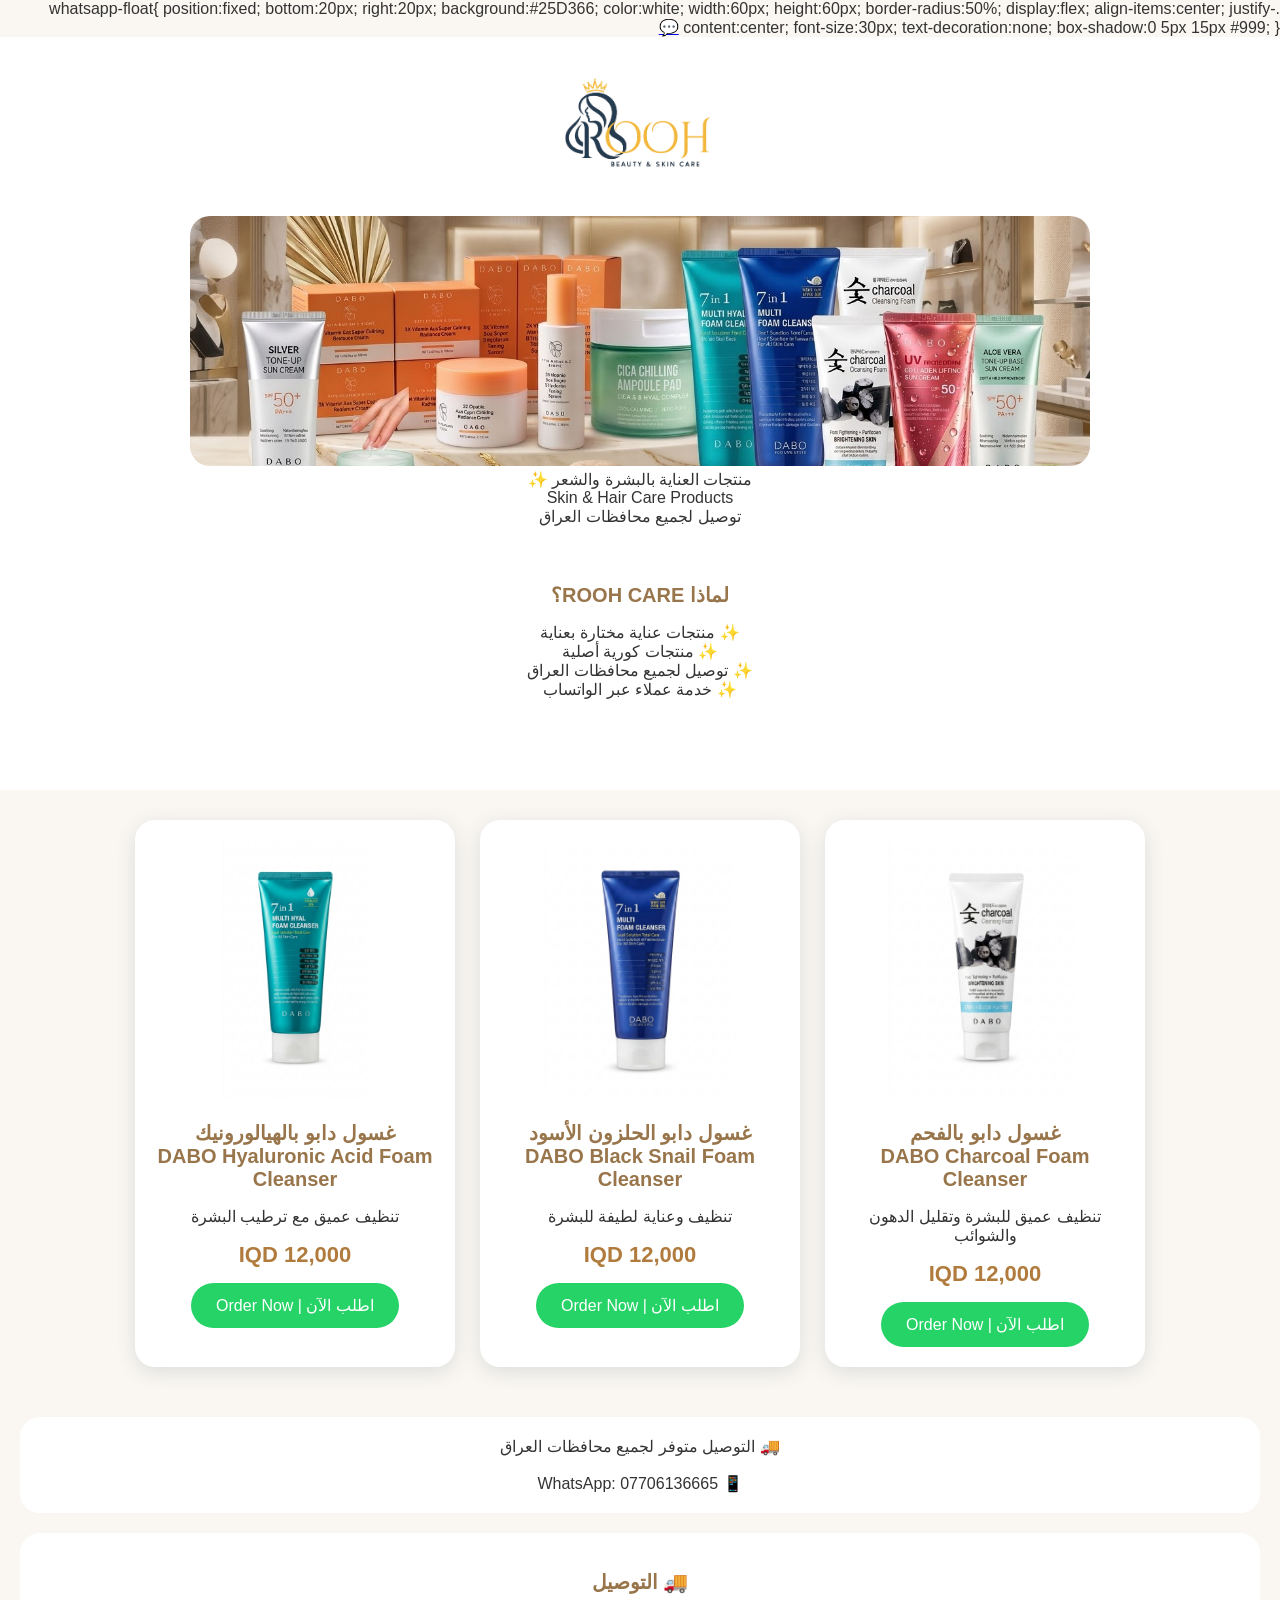
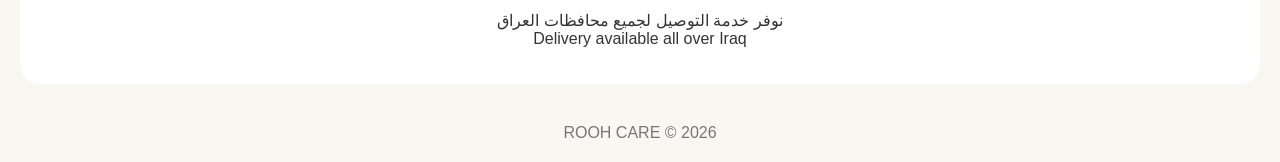
==== index.html @ d5e71ea5 "Add WhatsApp button and update info sections Added a WhatsApp floating button for customer support a" ====
<!DOCTYPE html>
<html lang="ar" dir="rtl">
<head>
<meta charset="UTF-8">
<meta name="viewport" content="width=device-width, initial-scale=1.0">

<title>ROOH CARE | متجر العناية</title>

<style>
body{
font-family: Arial, sans-serif;
background:#faf7f2;
margin:0;
color:#333;
}

header{
background:white;
text-align:center;
padding:35px 15px;
}

.logo img{
width:180px;
max-width:80%;
}
letter-spacing:2px;
}

.subtitle{
font-size:18px;
line-height:1.8;
}

.lang{
margin-top:15px;
font-size:14px;
color:#777;
}


.products{
display:flex;
justify-content:center;
flex-wrap:wrap;
gap:25px;
padding:30px 15px;
}


.card{
background:white;
width:280px;
border-radius:20px;
padding:20px;
box-shadow:0 5px 20px #ddd;
text-align:center;
}


.card img{
width:100%;
height:260px;
object-fit:contain;
border-radius:15px;
}


h2{
color:#98754b;
font-size:20px;
}


.price{
font-size:22px;
font-weight:bold;
color:#b07b3c;
margin:15px;
}


.order{
background:#25D366;
color:white;
padding:13px 25px;
border-radius:30px;
text-decoration:none;
display:inline-block;
}


.info{
background:white;
margin:20px;
padding:20px;
border-radius:20px;
text-align:center;
}


footer{
text-align:center;
padding:20px;
color:#777;
}
.banner{
width:100%;
max-width:900px;
height:250px;
object-fit:cover;
border-radius:20px;
margin-top:20px;
}
</style>
.whatsapp-float{
position:fixed;
bottom:20px;
right:20px;
background:#25D366;
color:white;
width:60px;
height:60px;
border-radius:50%;
display:flex;
align-items:center;
justify-content:center;
font-size:30px;
text-decoration:none;
box-shadow:0 5px 15px #999;
}
</head>


<body>
<a class="whatsapp-float" href="https://wa.me/9647706136665">
💬
</a>

<header>

<div class="logo">
<img src="images/logo.png" alt="ROOH CARE Logo">
</div>

<img class="banner" src="images/banner.png.jpg" alt="ROOH CARE Banner">

<div class="subtitle">
منتجات العناية بالبشرة والشعر ✨
<br>
Skin & Hair Care Products
<br>
توصيل لجميع محافظات العراق
</div>
<div class="info">

<h2>لماذا ROOH CARE؟</h2>

<p>
✨ منتجات عناية مختارة بعناية
<br>
✨ منتجات كورية أصلية
<br>
✨ توصيل لجميع محافظات العراق
<br>
✨ خدمة عملاء عبر الواتساب
</p>

</div>
</header>



<section class="products">


<div class="card">

<img src="images/charcoal.jpg.png">

<h2>
غسول دابو بالفحم
<br>
DABO Charcoal Foam Cleanser
</h2>

<p>
تنظيف عميق للبشرة وتقليل الدهون والشوائب
</p>

<div class="price">
12,000 IQD
</div>

<a class="order" href="https://wa.me/9647706136665">
اطلب الآن | Order Now
</a>

</div>



<div class="card">

<img src="images/snail.jpg.png">

<h2>
غسول دابو الحلزون الأسود
<br>
DABO Black Snail Foam Cleanser
</h2>

<p>
تنظيف وعناية لطيفة للبشرة
</p>

<div class="price">
12,000 IQD
</div>

<a class="order" href="https://wa.me/9647706136665">
اطلب الآن | Order Now
</a>

</div>



<div class="card">

<img src="images/hyaluronic.jpg.png">

<h2>
غسول دابو بالهيالورونيك
<br>
DABO Hyaluronic Acid Foam Cleanser
</h2>

<p>
تنظيف عميق مع ترطيب البشرة
</p>

<div class="price">
12,000 IQD
</div>

<a class="order" href="https://wa.me/9647706136665">
اطلب الآن | Order Now
</a>

</div>


</section>



<div class="info">

🚚 التوصيل متوفر لجميع محافظات العراق

<br><br>

📱 WhatsApp:
07706136665

</div>


<div class="info">

<h2>
🚚 التوصيل
</h2>

<p>
نوفر خدمة التوصيل لجميع محافظات العراق
<br>
Delivery available all over Iraq
</p>

</div>
<footer>
ROOH CARE © 2026
</footer>


</body>
</html>
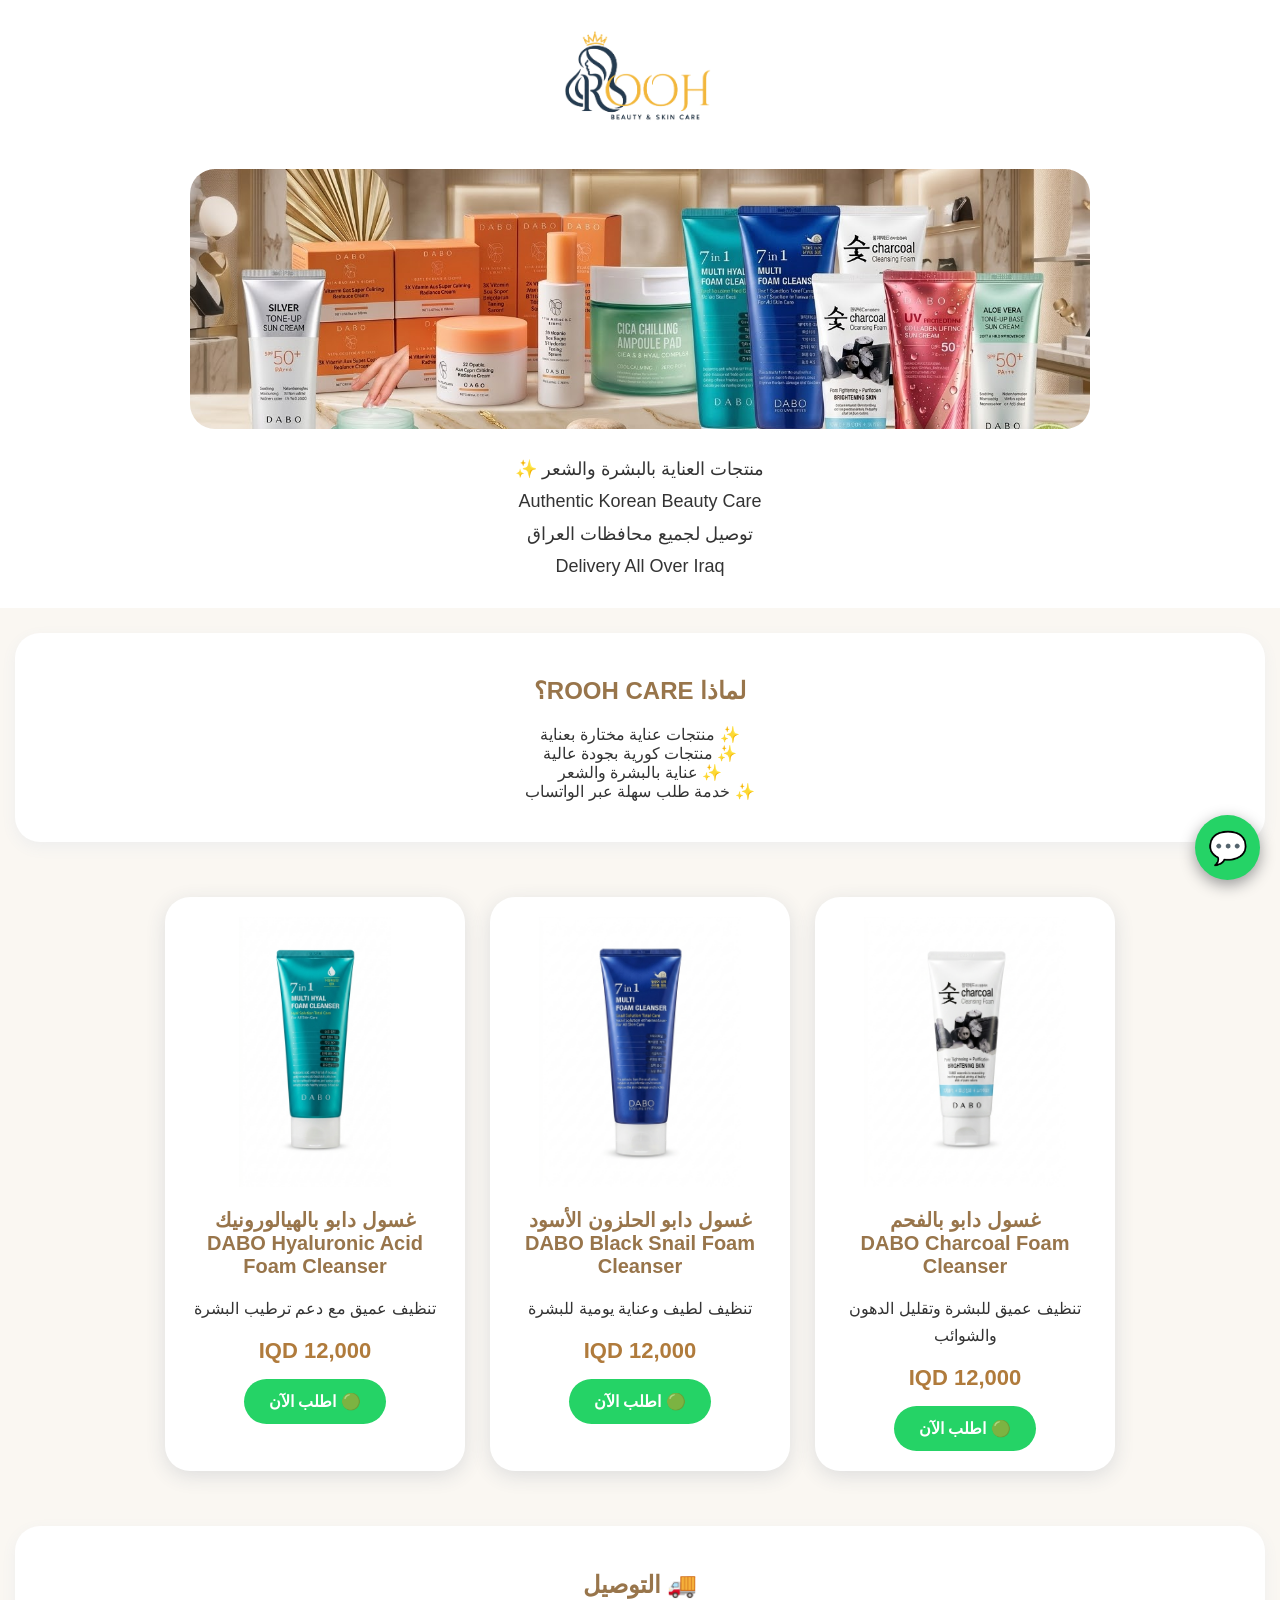
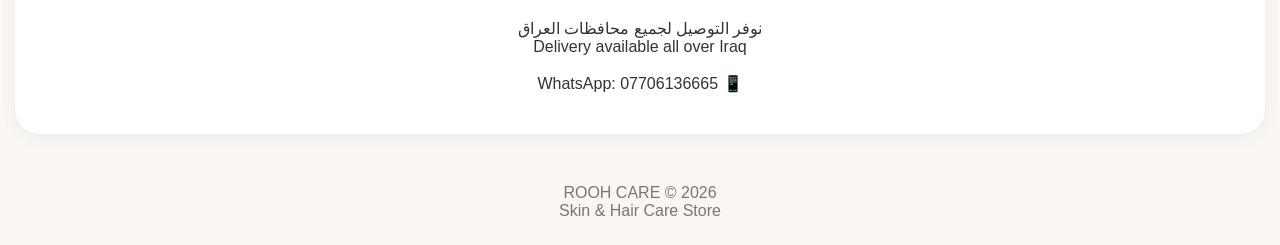
==== commit b523280f: "Refactor index.html for layout and content updates Updated various styles and content in index.html " ====
--- a/index.html
+++ b/index.html
@@ -1,289 +1,454 @@
 <!DOCTYPE html>
 <html lang="ar" dir="rtl">
+
 <head>
+
 <meta charset="UTF-8">
 <meta name="viewport" content="width=device-width, initial-scale=1.0">
 
 <title>ROOH CARE | متجر العناية</title>
 
+
 <style>
+
+*{
+box-sizing:border-box;
+}
+
+
 body{
+
 font-family: Arial, sans-serif;
+margin:0;
 background:#faf7f2;
-margin:0;
 color:#333;
-}
+
+}
+
 
 header{
+
 background:white;
 text-align:center;
-padding:35px 15px;
-}
+padding:25px 15px;
+
+}
+
 
 .logo img{
+
 width:180px;
 max-width:80%;
-}
-letter-spacing:2px;
-}
+
+}
+
+
+
+.banner{
+
+width:100%;
+max-width:900px;
+height:260px;
+object-fit:cover;
+border-radius:25px;
+margin-top:20px;
+
+}
+
+
 
 .subtitle{
+
 font-size:18px;
 line-height:1.8;
-}
-
-.lang{
-margin-top:15px;
-font-size:14px;
-color:#777;
-}
+margin-top:20px;
+
+}
+
 
 
 .products{
+
 display:flex;
+flex-wrap:wrap;
 justify-content:center;
-flex-wrap:wrap;
 gap:25px;
 padding:30px 15px;
-}
+
+}
+
 
 
 .card{
+
 background:white;
-width:280px;
+width:300px;
+border-radius:25px;
+padding:20px;
+text-align:center;
+box-shadow:0 5px 20px #ddd;
+
+}
+
+
+
+.card img{
+
+width:100%;
+height:270px;
+object-fit:contain;
 border-radius:20px;
-padding:20px;
-box-shadow:0 5px 20px #ddd;
-text-align:center;
-}
-
-
-.card img{
-width:100%;
-height:260px;
-object-fit:contain;
-border-radius:15px;
-}
-
-
-h2{
+
+}
+
+
+
+.card h2{
+
+font-size:20px;
 color:#98754b;
-font-size:20px;
-}
+
+}
+
+
+
+.card p{
+
+line-height:1.7;
+
+}
+
 
 
 .price{
+
 font-size:22px;
 font-weight:bold;
 color:#b07b3c;
 margin:15px;
-}
+
+}
+
 
 
 .order{
+
+display:inline-block;
 background:#25D366;
 color:white;
 padding:13px 25px;
 border-radius:30px;
 text-decoration:none;
-display:inline-block;
-}
+font-weight:bold;
+
+}
+
 
 
 .info{
+
 background:white;
-margin:20px;
-padding:20px;
-border-radius:20px;
+margin:25px 15px;
+padding:25px;
+border-radius:25px;
 text-align:center;
-}
-
-
-footer{
-text-align:center;
-padding:20px;
-color:#777;
-}
-.banner{
-width:100%;
-max-width:900px;
-height:250px;
-object-fit:cover;
-border-radius:20px;
-margin-top:20px;
-}
-</style>
+box-shadow:0 5px 15px #eee;
+
+}
+
+
+
+.info h2{
+
+color:#98754b;
+
+}
+
+
+
 .whatsapp-float{
+
 position:fixed;
 bottom:20px;
 right:20px;
 background:#25D366;
 color:white;
-width:60px;
-height:60px;
+width:65px;
+height:65px;
 border-radius:50%;
 display:flex;
 align-items:center;
 justify-content:center;
-font-size:30px;
+font-size:32px;
 text-decoration:none;
 box-shadow:0 5px 15px #999;
-}
+z-index:999;
+
+}
+
+
+
+footer{
+
+text-align:center;
+padding:25px;
+color:#777;
+
+}
+
+
+</style>
+
 </head>
 
 
 <body>
-<a class="whatsapp-float" href="https://wa.me/9647706136665">
-💬
+
+
+<header>
+
+
+<div class="logo">
+
+<img src="images/logo.png" alt="ROOH CARE">
+
+</div>
+
+
+<img class="banner" src="images/banner.png.jpg" alt="ROOH CARE">
+
+
+<div class="subtitle">
+
+منتجات العناية بالبشرة والشعر ✨
+
+<br>
+
+Authentic Korean Beauty Care
+
+<br>
+
+توصيل لجميع محافظات العراق
+
+<br>
+
+Delivery All Over Iraq
+
+</div>
+
+
+</header>
+
+<section class="info">
+
+<h2>
+لماذا ROOH CARE؟
+</h2>
+
+<p>
+
+✨ منتجات عناية مختارة بعناية
+
+<br>
+
+✨ منتجات كورية بجودة عالية
+
+<br>
+
+✨ عناية بالبشرة والشعر
+
+<br>
+
+✨ خدمة طلب سهلة عبر الواتساب
+
+</p>
+
+</section>
+
+
+
+<section class="products">
+
+
+
+<div class="card">
+
+<img src="images/charcoal.jpg.png" alt="DABO Charcoal">
+
+<h2>
+
+غسول دابو بالفحم
+
+<br>
+
+DABO Charcoal Foam Cleanser
+
+</h2>
+
+
+<p>
+
+تنظيف عميق للبشرة وتقليل الدهون والشوائب
+
+</p>
+
+
+<div class="price">
+
+12,000 IQD
+
+</div>
+
+
+<a class="order" href="https://wa.me/9647706136665" target="_blank">
+
+🟢 اطلب الآن
+
 </a>
 
-<header>
-
-<div class="logo">
-<img src="images/logo.png" alt="ROOH CARE Logo">
-</div>
-
-<img class="banner" src="images/banner.png.jpg" alt="ROOH CARE Banner">
-
-<div class="subtitle">
-منتجات العناية بالبشرة والشعر ✨
-<br>
-Skin & Hair Care Products
-<br>
-توصيل لجميع محافظات العراق
-</div>
-<div class="info">
-
-<h2>لماذا ROOH CARE؟</h2>
+
+</div>
+
+
+
+
+<div class="card">
+
+<img src="images/snail.jpg.png" alt="DABO Snail">
+
+<h2>
+
+غسول دابو الحلزون الأسود
+
+<br>
+
+DABO Black Snail Foam Cleanser
+
+</h2>
+
 
 <p>
-✨ منتجات عناية مختارة بعناية
-<br>
-✨ منتجات كورية أصلية
-<br>
-✨ توصيل لجميع محافظات العراق
-<br>
-✨ خدمة عملاء عبر الواتساب
+
+تنظيف لطيف وعناية يومية للبشرة
+
 </p>
 
-</div>
-</header>
-
-
-
-<section class="products">
+
+<div class="price">
+
+12,000 IQD
+
+</div>
+
+
+<a class="order" href="https://wa.me/9647706136665" target="_blank">
+
+🟢 اطلب الآن
+
+</a>
+
+
+</div>
+
+
 
 
 <div class="card">
 
-<img src="images/charcoal.jpg.png">
+<img src="images/hyaluronic.jpg.png" alt="DABO Hyaluronic">
 
 <h2>
-غسول دابو بالفحم
-<br>
-DABO Charcoal Foam Cleanser
+
+غسول دابو بالهيالورونيك
+
+<br>
+
+DABO Hyaluronic Acid Foam Cleanser
+
 </h2>
 
+
 <p>
-تنظيف عميق للبشرة وتقليل الدهون والشوائب
+
+تنظيف عميق مع دعم ترطيب البشرة
+
 </p>
 
+
 <div class="price">
+
 12,000 IQD
-</div>
-
-<a class="order" href="https://wa.me/9647706136665">
-اطلب الآن | Order Now
+
+</div>
+
+
+<a class="order" href="https://wa.me/9647706136665" target="_blank">
+
+🟢 اطلب الآن
+
 </a>
 
-</div>
-
-
-
-<div class="card">
-
-<img src="images/snail.jpg.png">
+
+</div>
+
+
+</section>
+
+
+
+
+<section class="info">
+
 
 <h2>
-غسول دابو الحلزون الأسود
-<br>
-DABO Black Snail Foam Cleanser
+
+🚚 التوصيل
+
 </h2>
 
+
 <p>
-تنظيف وعناية لطيفة للبشرة
-</p>
-
-<div class="price">
-12,000 IQD
-</div>
-
-<a class="order" href="https://wa.me/9647706136665">
-اطلب الآن | Order Now
-</a>
-
-</div>
-
-
-
-<div class="card">
-
-<img src="images/hyaluronic.jpg.png">
-
-<h2>
-غسول دابو بالهيالورونيك
-<br>
-DABO Hyaluronic Acid Foam Cleanser
-</h2>
-
-<p>
-تنظيف عميق مع ترطيب البشرة
-</p>
-
-<div class="price">
-12,000 IQD
-</div>
-
-<a class="order" href="https://wa.me/9647706136665">
-اطلب الآن | Order Now
-</a>
-
-</div>
-
-
-</section>
-
-
-
-<div class="info">
-
-🚚 التوصيل متوفر لجميع محافظات العراق
+
+نوفر التوصيل لجميع محافظات العراق
+
+<br>
+
+Delivery available all over Iraq
 
 <br><br>
 
 📱 WhatsApp:
 07706136665
 
-</div>
-
-
-<div class="info">
-
-<h2>
-🚚 التوصيل
-</h2>
-
-<p>
-نوفر خدمة التوصيل لجميع محافظات العراق
-<br>
-Delivery available all over Iraq
 </p>
 
-</div>
+
+</section>
+
+
+
+
+<a class="whatsapp-float" href="https://wa.me/9647706136665" target="_blank">
+
+💬
+
+</a>
+
+
+
+
 <footer>
+
 ROOH CARE © 2026
+
+<br>
+
+Skin & Hair Care Store
+
 </footer>
 
 
+
 </body>
+
 </html>
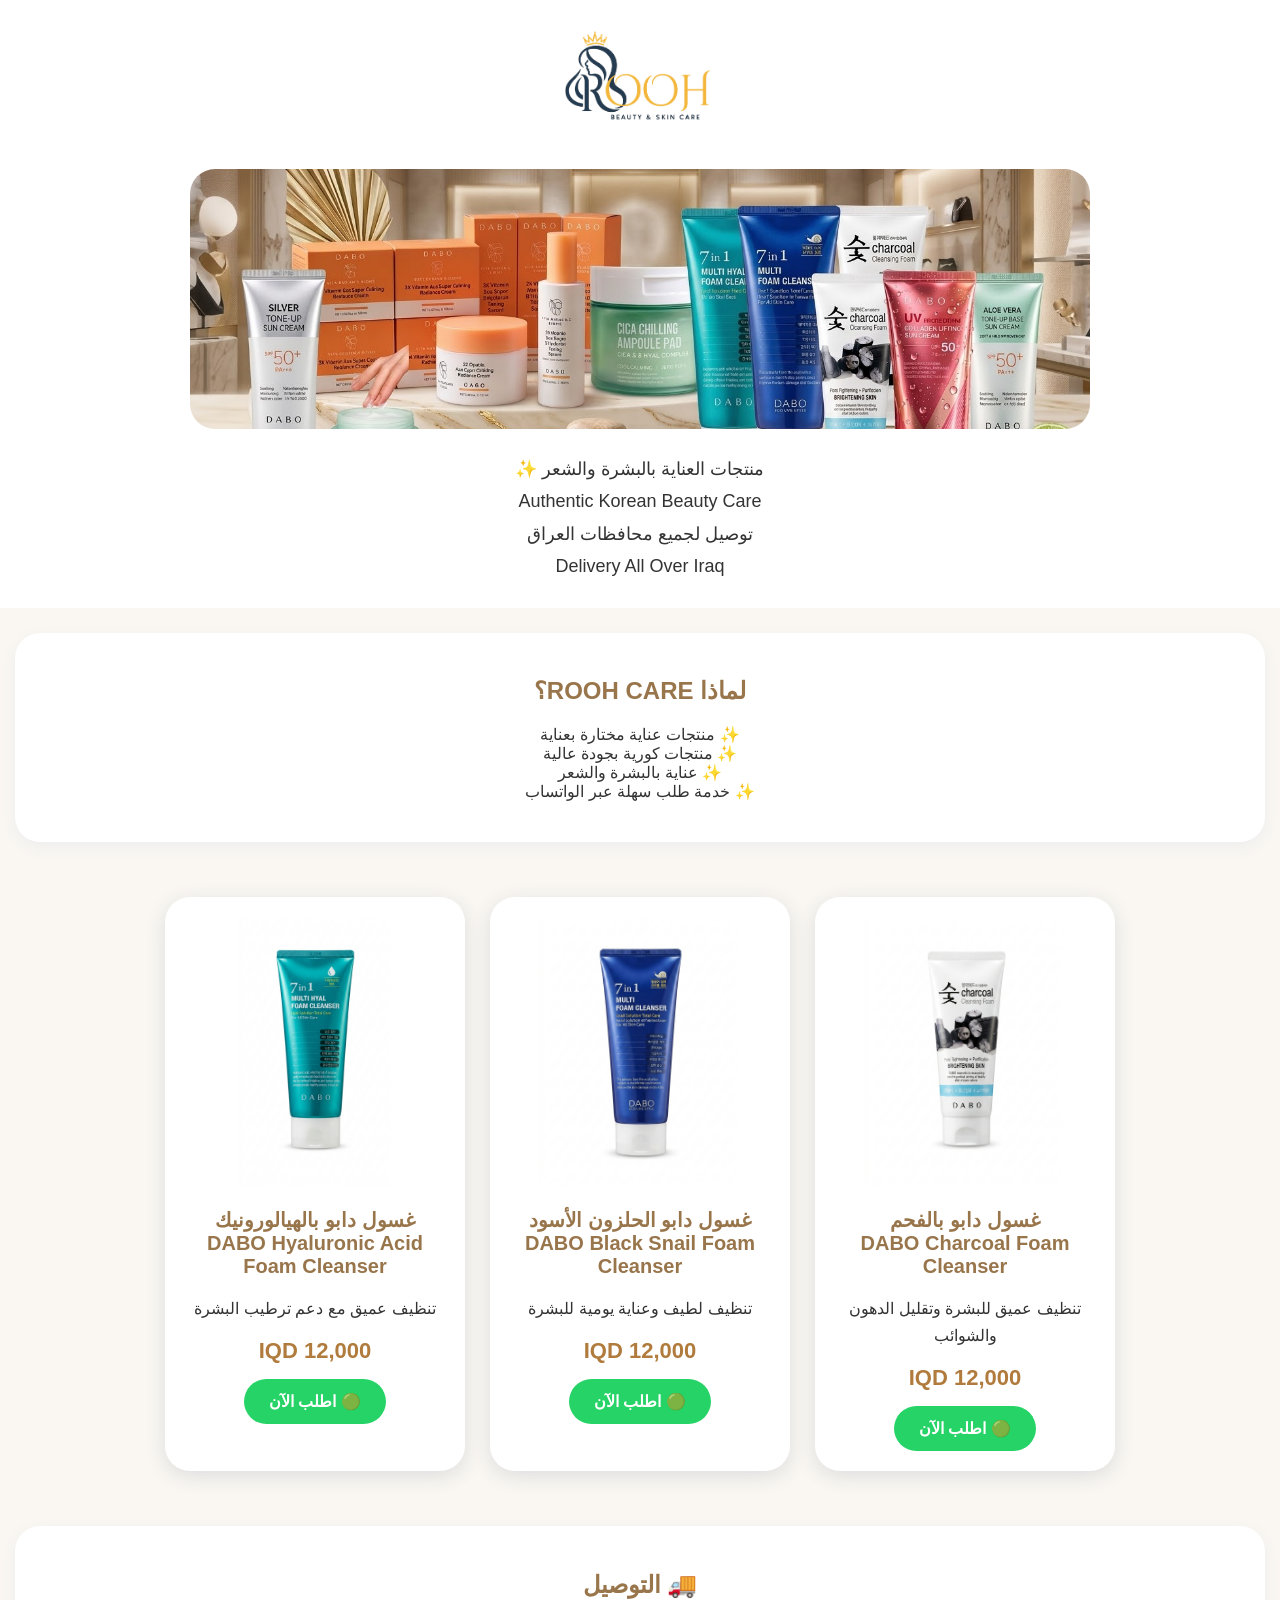
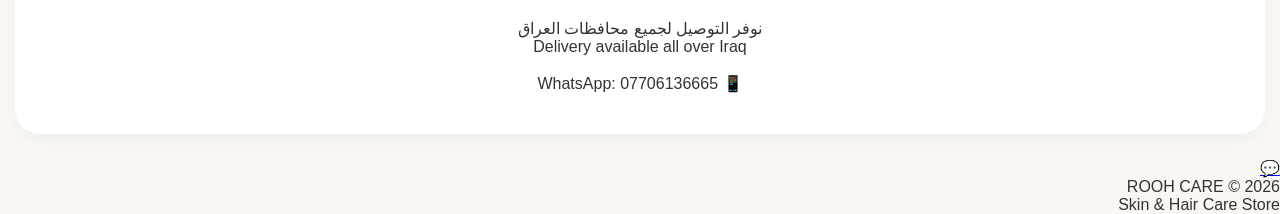
==== commit 1f57181c: "Refactor CSS by removing footer styles Removed footer styles and adjusted whitespace in the CSS." ====
--- a/index.html
+++ b/index.html
@@ -168,6 +168,21 @@
 
 .whatsapp-float{
 
+
+
+
+footer{
+
+text-align:center;
+padding:25px;
+color:#777;
+
+}
+
+
+<style>
+
+.whatsapp-float{
 position:fixed;
 bottom:20px;
 right:20px;
@@ -183,19 +198,7 @@
 text-decoration:none;
 box-shadow:0 5px 15px #999;
 z-index:999;
-
-}
-
-
-
-footer{
-
-text-align:center;
-padding:25px;
-color:#777;
-
-}
-
+}
 
 </style>
 
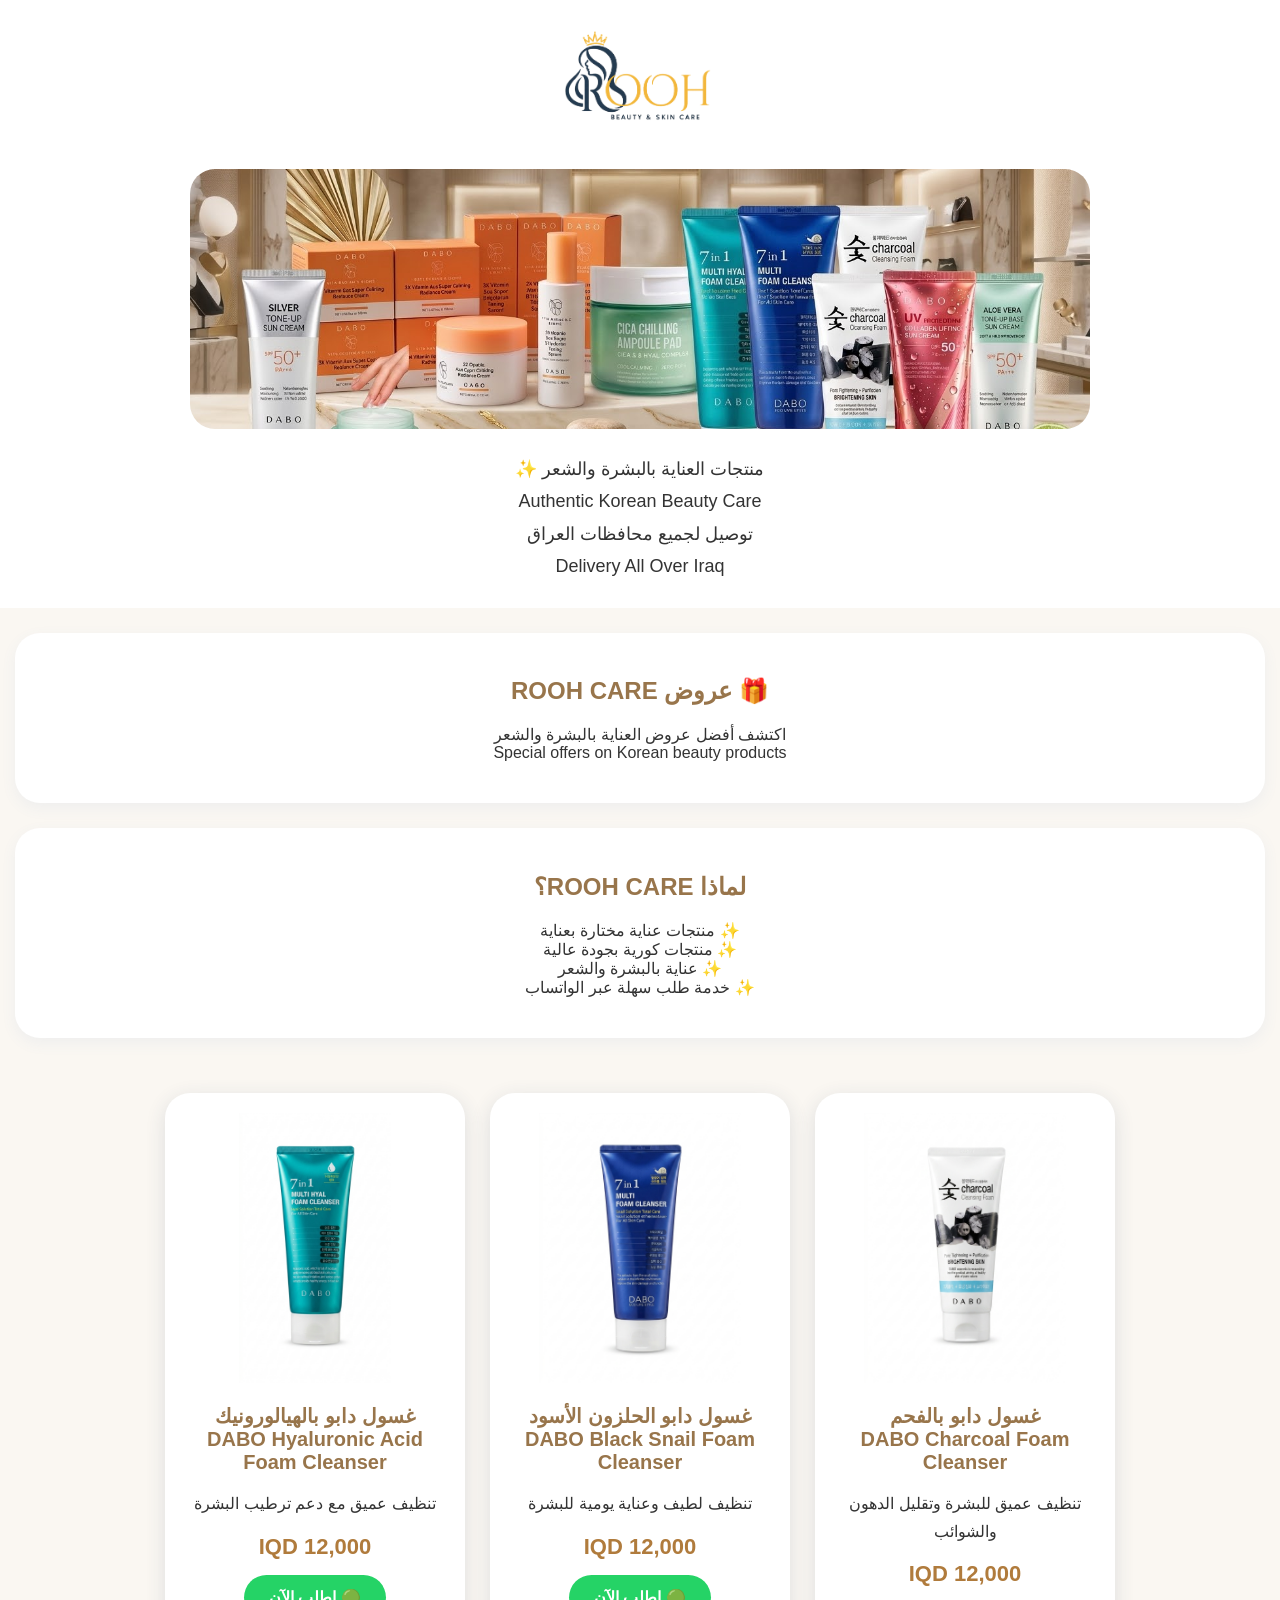
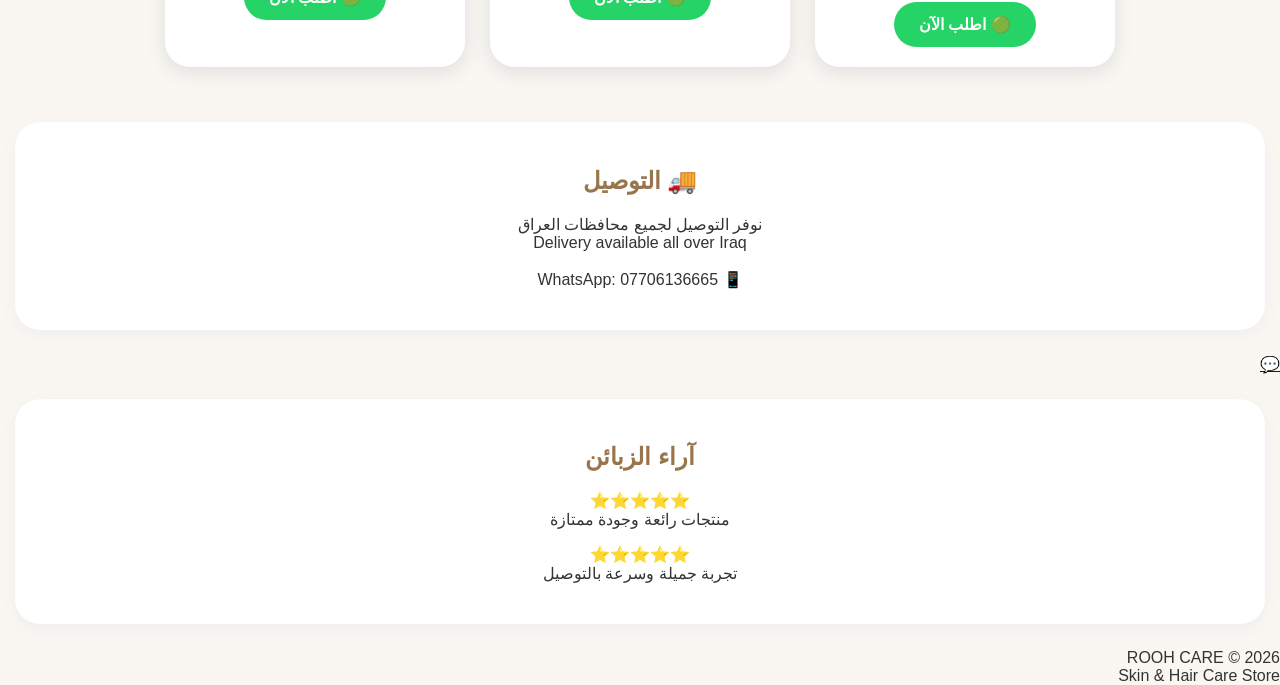
==== commit f14187e1: "Add WhatsApp button and new content sections Added a floating WhatsApp button with pulse animation a" ====
--- a/index.html
+++ b/index.html
@@ -183,6 +183,7 @@
 <style>
 
 .whatsapp-float{
+  animation:pulse 2s infinite;
 position:fixed;
 bottom:20px;
 right:20px;
@@ -199,7 +200,21 @@
 box-shadow:0 5px 15px #999;
 z-index:999;
 }
-
+@keyframes pulse{
+
+0%{
+transform:scale(1);
+}
+
+50%{
+transform:scale(1.1);
+}
+
+100%{
+transform:scale(1);
+}
+
+  }
 </style>
 
 </head>
@@ -241,7 +256,19 @@
 
 
 </header>
-
+<section class="info">
+
+<h2>
+🎁 عروض ROOH CARE
+</h2>
+
+<p>
+اكتشف أفضل عروض العناية بالبشرة والشعر
+<br>
+Special offers on Korean beauty products
+</p>
+
+</section>
 <section class="info">
 
 <h2>
@@ -439,7 +466,25 @@
 
 
 
-
+<section class="info">
+
+<h2>
+آراء الزبائن
+</h2>
+
+<p>
+⭐⭐⭐⭐⭐
+<br>
+منتجات رائعة وجودة ممتازة
+</p>
+
+<p>
+⭐⭐⭐⭐⭐
+<br>
+تجربة جميلة وسرعة بالتوصيل
+</p>
+
+</section>
 <footer>
 
 ROOH CARE © 2026
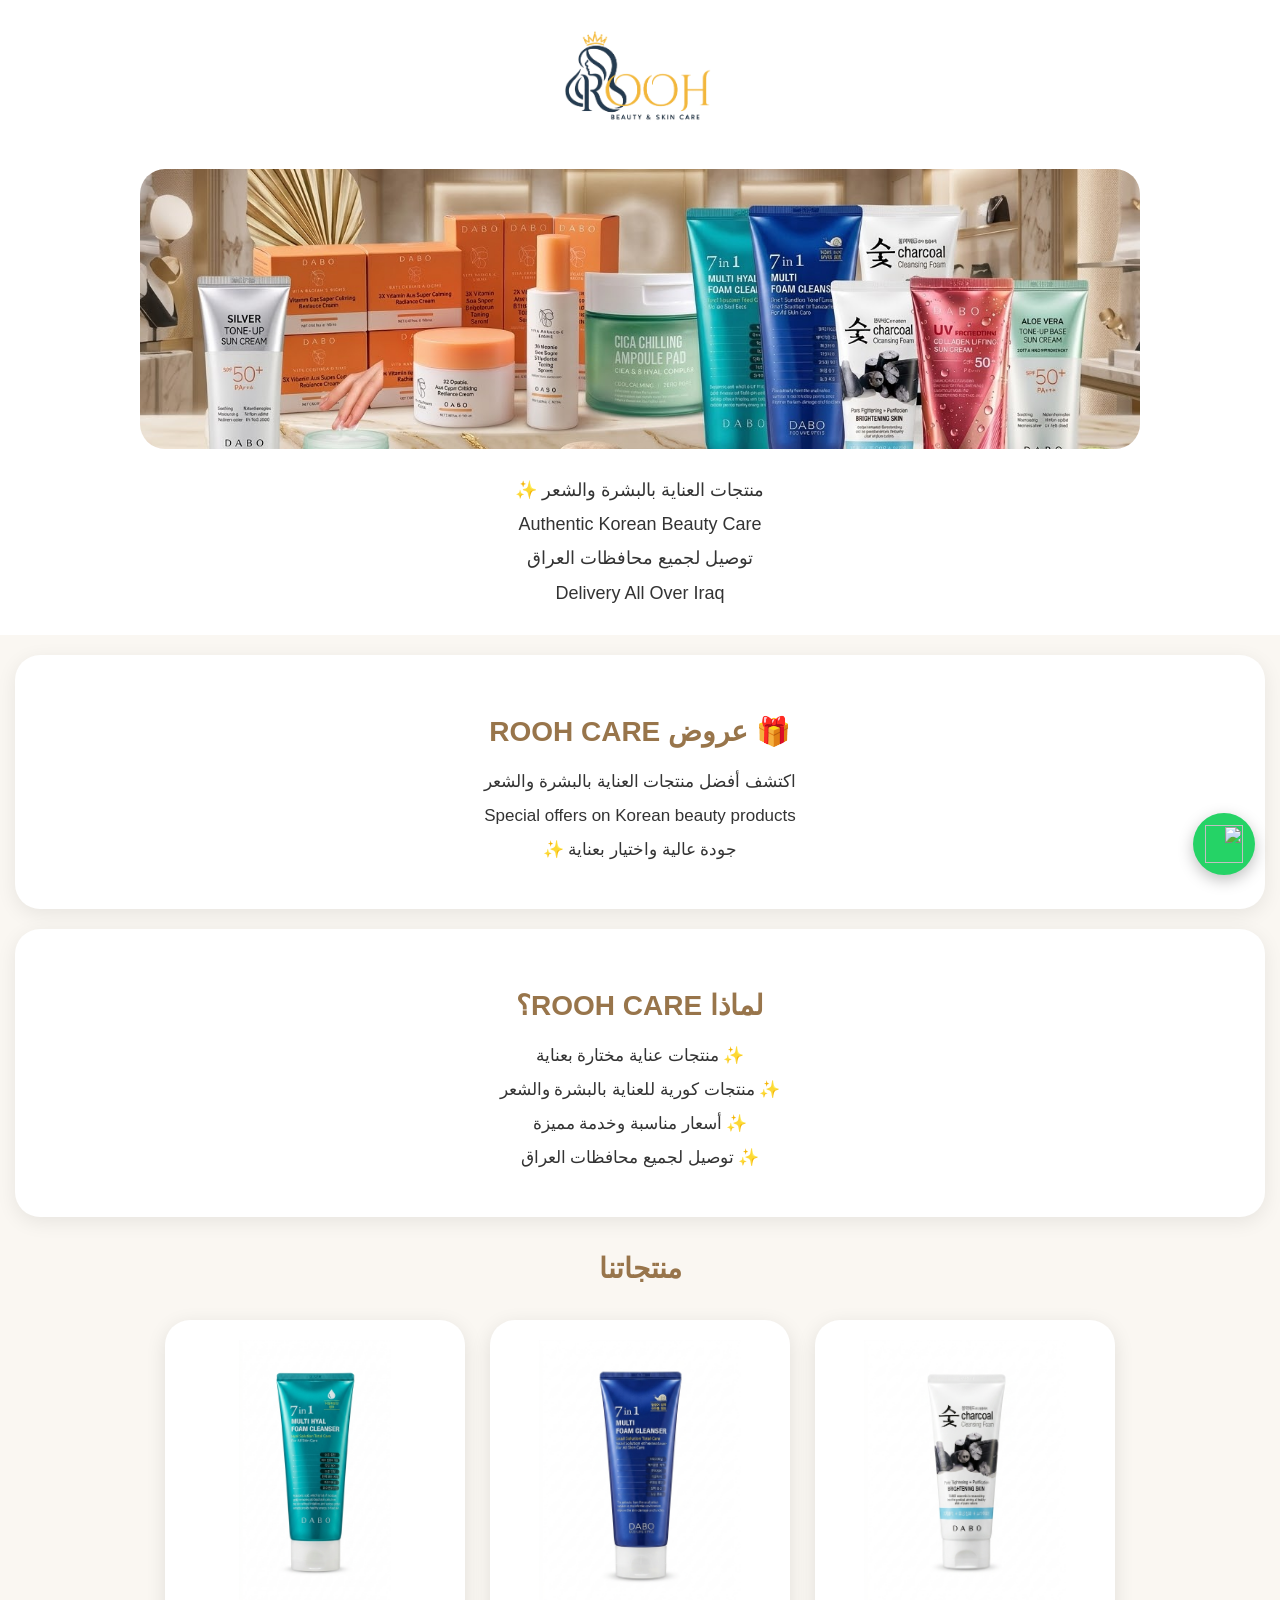
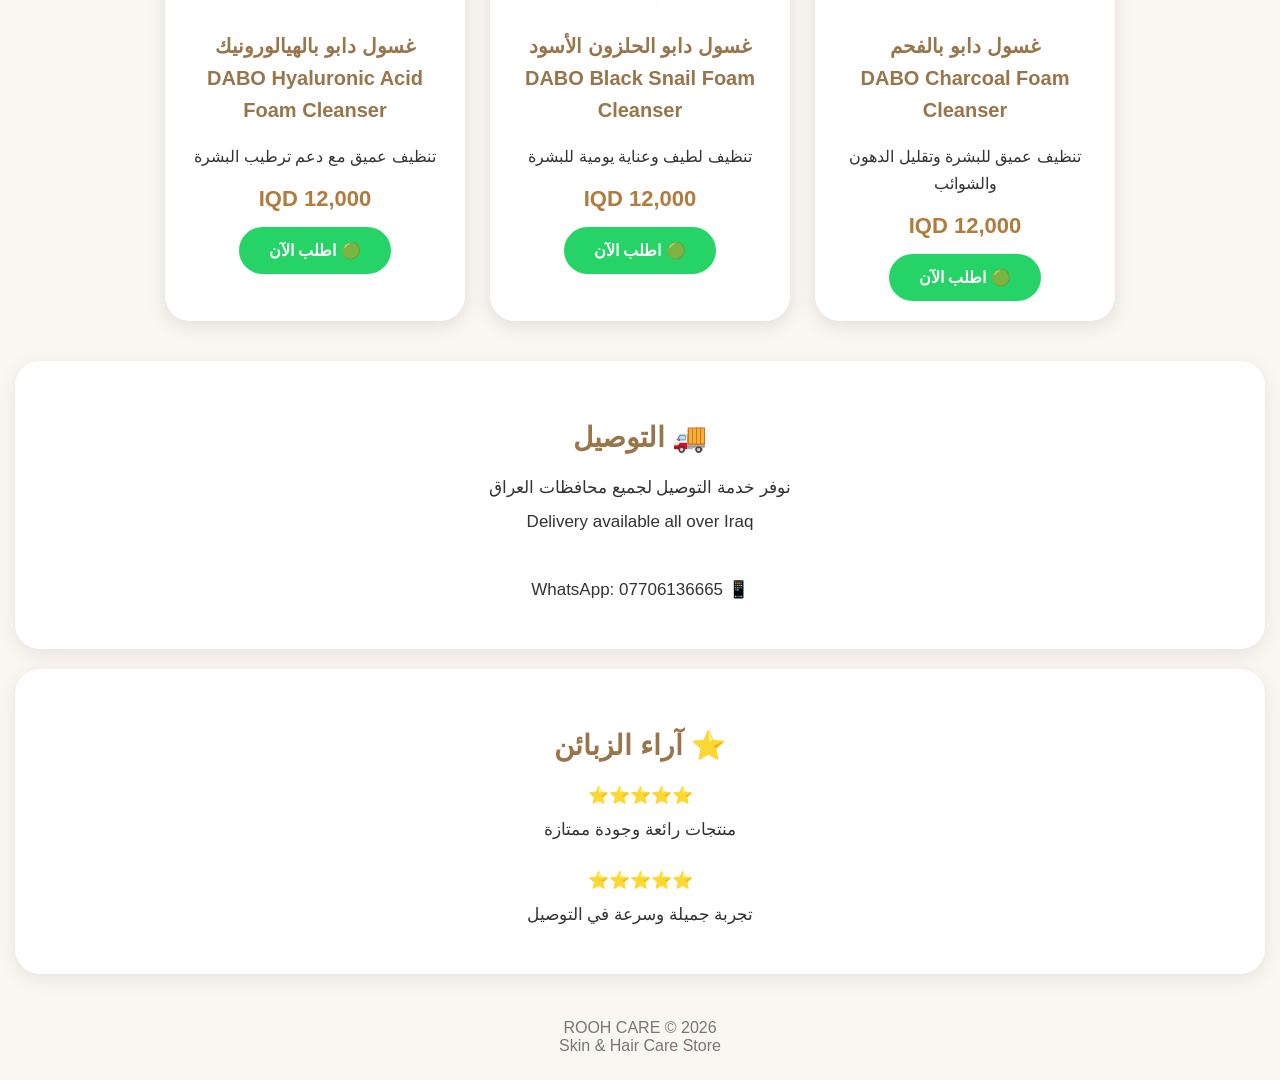
==== commit e6fa5994: "Refactor index.html for improved styling and content Updated styles and content for better layout an" ====
--- a/index.html
+++ b/index.html
@@ -8,27 +8,27 @@
 
 <title>ROOH CARE | متجر العناية</title>
 
-
 <style>
 
 *{
 box-sizing:border-box;
 }
 
-
 body{
 
-font-family: Arial, sans-serif;
 margin:0;
+font-family:Arial, sans-serif;
 background:#faf7f2;
 color:#333;
 
 }
 
 
+/* الهيدر */
+
 header{
 
-background:white;
+background:#ffffff;
 text-align:center;
 padding:25px 15px;
 
@@ -43,12 +43,11 @@
 }
 
 
-
 .banner{
 
 width:100%;
-max-width:900px;
-height:260px;
+max-width:1000px;
+height:280px;
 object-fit:cover;
 border-radius:25px;
 margin-top:20px;
@@ -56,37 +55,71 @@
 }
 
 
-
 .subtitle{
 
 font-size:18px;
-line-height:1.8;
+line-height:1.9;
 margin-top:20px;
 
 }
 
 
 
+/* الأقسام */
+
+.section-title{
+
+text-align:center;
+color:#98754b;
+font-size:28px;
+margin:35px 0 15px;
+
+}
+
+
+
+.info{
+
+background:white;
+margin:20px 15px;
+padding:25px;
+border-radius:25px;
+text-align:center;
+box-shadow:0 5px 20px rgba(0,0,0,.08);
+
+}
+
+
+.info p{
+
+line-height:2;
+font-size:17px;
+
+}
+
+
+
+/* المنتجات */
+
 .products{
 
 display:flex;
+justify-content:center;
 flex-wrap:wrap;
-justify-content:center;
 gap:25px;
-padding:30px 15px;
-
-}
-
+padding:20px;
+
+}
 
 
 .card{
 
 background:white;
 width:300px;
+padding:20px;
 border-radius:25px;
-padding:20px;
 text-align:center;
-box-shadow:0 5px 20px #ddd;
+box-shadow:0 5px 20px rgba(0,0,0,.1);
 
 }
 
@@ -107,6 +140,7 @@
 
 font-size:20px;
 color:#98754b;
+line-height:1.6;
 
 }
 
@@ -117,7 +151,6 @@
 line-height:1.7;
 
 }
-
 
 
 .price{
@@ -136,7 +169,7 @@
 display:inline-block;
 background:#25D366;
 color:white;
-padding:13px 25px;
+padding:14px 30px;
 border-radius:30px;
 text-decoration:none;
 font-weight:bold;
@@ -144,62 +177,35 @@
 }
 
 
-
-.info{
-
-background:white;
-margin:25px 15px;
-padding:25px;
-border-radius:25px;
-text-align:center;
-box-shadow:0 5px 15px #eee;
-
-}
-
-
-
-.info h2{
-
-color:#98754b;
-
-}
-
-
+/* زر الواتساب العائم */
 
 .whatsapp-float{
 
-
-
-
-footer{
-
-text-align:center;
-padding:25px;
-color:#777;
-
-}
-
-
-<style>
-
-.whatsapp-float{
-  animation:pulse 2s infinite;
 position:fixed;
-bottom:20px;
-right:20px;
+bottom:25px;
+right:25px;
 background:#25D366;
-color:white;
-width:65px;
-height:65px;
+width:62px;
+height:62px;
 border-radius:50%;
 display:flex;
 align-items:center;
 justify-content:center;
-font-size:32px;
-text-decoration:none;
-box-shadow:0 5px 15px #999;
+box-shadow:0 5px 15px rgba(0,0,0,.25);
 z-index:999;
-}
+animation:pulse 2s infinite;
+
+}
+
+
+.whatsapp-float img{
+
+width:38px;
+height:38px;
+
+}
+
+
 @keyframes pulse{
 
 0%{
@@ -207,14 +213,25 @@
 }
 
 50%{
-transform:scale(1.1);
+transform:scale(1.08);
 }
 
 100%{
 transform:scale(1);
 }
 
-  }
+}
+
+
+footer{
+
+text-align:center;
+padding:25px;
+color:#777;
+
+}
+
+
 </style>
 
 </head>
@@ -256,181 +273,217 @@
 
 
 </header>
+
 <section class="info">
 
+<h2 class="section-title">
+
+🎁 عروض ROOH CARE
+
+</h2>
+
+
+<p>
+
+اكتشف أفضل منتجات العناية بالبشرة والشعر
+
+<br>
+
+Special offers on Korean beauty products
+
+<br>
+
+جودة عالية واختيار بعناية ✨
+
+</p>
+
+</section>
+
+
+
+
+<section class="info">
+
+<h2 class="section-title">
+
+لماذا ROOH CARE؟
+
+</h2>
+
+
+<p>
+
+✨ منتجات عناية مختارة بعناية
+
+<br>
+
+✨ منتجات كورية للعناية بالبشرة والشعر
+
+<br>
+
+✨ أسعار مناسبة وخدمة مميزة
+
+<br>
+
+✨ توصيل لجميع محافظات العراق
+
+</p>
+
+</section>
+
+
+
+
+
+<h2 class="section-title">
+
+منتجاتنا
+
+</h2>
+
+
+
+
+<section class="products">
+
+
+
+<div class="card">
+
+
+<img src="images/charcoal.jpg.png" alt="DABO Charcoal Foam Cleanser">
+
+
 <h2>
-🎁 عروض ROOH CARE
-</h2>
-
-<p>
-اكتشف أفضل عروض العناية بالبشرة والشعر
-<br>
-Special offers on Korean beauty products
-</p>
+
+غسول دابو بالفحم
+
+<br>
+
+DABO Charcoal Foam Cleanser
+
+</h2>
+
+
+<p>
+
+تنظيف عميق للبشرة وتقليل الدهون والشوائب
+
+</p>
+
+
+<div class="price">
+
+12,000 IQD
+
+</div>
+
+
+<a class="order" href="https://wa.me/9647706136665" target="_blank">
+
+🟢 اطلب الآن
+
+</a>
+
+
+</div>
+
+
+
+
+
+<div class="card">
+
+
+<img src="images/snail.jpg.png" alt="DABO Black Snail Foam Cleanser">
+
+
+<h2>
+
+غسول دابو الحلزون الأسود
+
+<br>
+
+DABO Black Snail Foam Cleanser
+
+</h2>
+
+
+<p>
+
+تنظيف لطيف وعناية يومية للبشرة
+
+</p>
+
+
+<div class="price">
+
+12,000 IQD
+
+</div>
+
+
+<a class="order" href="https://wa.me/9647706136665" target="_blank">
+
+🟢 اطلب الآن
+
+</a>
+
+
+</div>
+
+
+
+
+
+
+<div class="card">
+
+
+<img src="images/hyaluronic.jpg.png" alt="DABO Hyaluronic Acid Foam Cleanser">
+
+
+<h2>
+
+غسول دابو بالهيالورونيك
+
+<br>
+
+DABO Hyaluronic Acid Foam Cleanser
+
+</h2>
+
+
+<p>
+
+تنظيف عميق مع دعم ترطيب البشرة
+
+</p>
+
+
+<div class="price">
+
+12,000 IQD
+
+</div>
+
+
+<a class="order" href="https://wa.me/9647706136665" target="_blank">
+
+🟢 اطلب الآن
+
+</a>
+
+
+</div>
+
+
 
 </section>
+
 <section class="info">
 
-<h2>
-لماذا ROOH CARE؟
-</h2>
-
-<p>
-
-✨ منتجات عناية مختارة بعناية
-
-<br>
-
-✨ منتجات كورية بجودة عالية
-
-<br>
-
-✨ عناية بالبشرة والشعر
-
-<br>
-
-✨ خدمة طلب سهلة عبر الواتساب
-
-</p>
-
-</section>
-
-
-
-<section class="products">
-
-
-
-<div class="card">
-
-<img src="images/charcoal.jpg.png" alt="DABO Charcoal">
-
-<h2>
-
-غسول دابو بالفحم
-
-<br>
-
-DABO Charcoal Foam Cleanser
-
-</h2>
-
-
-<p>
-
-تنظيف عميق للبشرة وتقليل الدهون والشوائب
-
-</p>
-
-
-<div class="price">
-
-12,000 IQD
-
-</div>
-
-
-<a class="order" href="https://wa.me/9647706136665" target="_blank">
-
-🟢 اطلب الآن
-
-</a>
-
-
-</div>
-
-
-
-
-<div class="card">
-
-<img src="images/snail.jpg.png" alt="DABO Snail">
-
-<h2>
-
-غسول دابو الحلزون الأسود
-
-<br>
-
-DABO Black Snail Foam Cleanser
-
-</h2>
-
-
-<p>
-
-تنظيف لطيف وعناية يومية للبشرة
-
-</p>
-
-
-<div class="price">
-
-12,000 IQD
-
-</div>
-
-
-<a class="order" href="https://wa.me/9647706136665" target="_blank">
-
-🟢 اطلب الآن
-
-</a>
-
-
-</div>
-
-
-
-
-<div class="card">
-
-<img src="images/hyaluronic.jpg.png" alt="DABO Hyaluronic">
-
-<h2>
-
-غسول دابو بالهيالورونيك
-
-<br>
-
-DABO Hyaluronic Acid Foam Cleanser
-
-</h2>
-
-
-<p>
-
-تنظيف عميق مع دعم ترطيب البشرة
-
-</p>
-
-
-<div class="price">
-
-12,000 IQD
-
-</div>
-
-
-<a class="order" href="https://wa.me/9647706136665" target="_blank">
-
-🟢 اطلب الآن
-
-</a>
-
-
-</div>
-
-
-</section>
-
-
-
-
-<section class="info">
-
-
-<h2>
+<h2 class="section-title">
 
 🚚 التوصيل
 
@@ -439,7 +492,7 @@
 
 <p>
 
-نوفر التوصيل لجميع محافظات العراق
+نوفر خدمة التوصيل لجميع محافظات العراق
 
 <br>
 
@@ -458,33 +511,56 @@
 
 
 
-<a class="whatsapp-float" href="https://wa.me/9647706136665" target="_blank">
-
-💬
+
+<section class="info">
+
+<h2 class="section-title">
+
+⭐ آراء الزبائن
+
+</h2>
+
+
+<p>
+
+⭐⭐⭐⭐⭐
+
+<br>
+
+منتجات رائعة وجودة ممتازة
+
+</p>
+
+
+<p>
+
+⭐⭐⭐⭐⭐
+
+<br>
+
+تجربة جميلة وسرعة في التوصيل
+
+</p>
+
+
+</section>
+
+
+
+
+
+<a class="whatsapp-float" 
+href="https://wa.me/9647706136665" 
+target="_blank">
+
+<img src="https://upload.wikimedia.org/wikipedia/commons/6/6b/WhatsApp.svg">
 
 </a>
 
 
 
-<section class="info">
-
-<h2>
-آراء الزبائن
-</h2>
-
-<p>
-⭐⭐⭐⭐⭐
-<br>
-منتجات رائعة وجودة ممتازة
-</p>
-
-<p>
-⭐⭐⭐⭐⭐
-<br>
-تجربة جميلة وسرعة بالتوصيل
-</p>
-
-</section>
+
+
 <footer>
 
 ROOH CARE © 2026
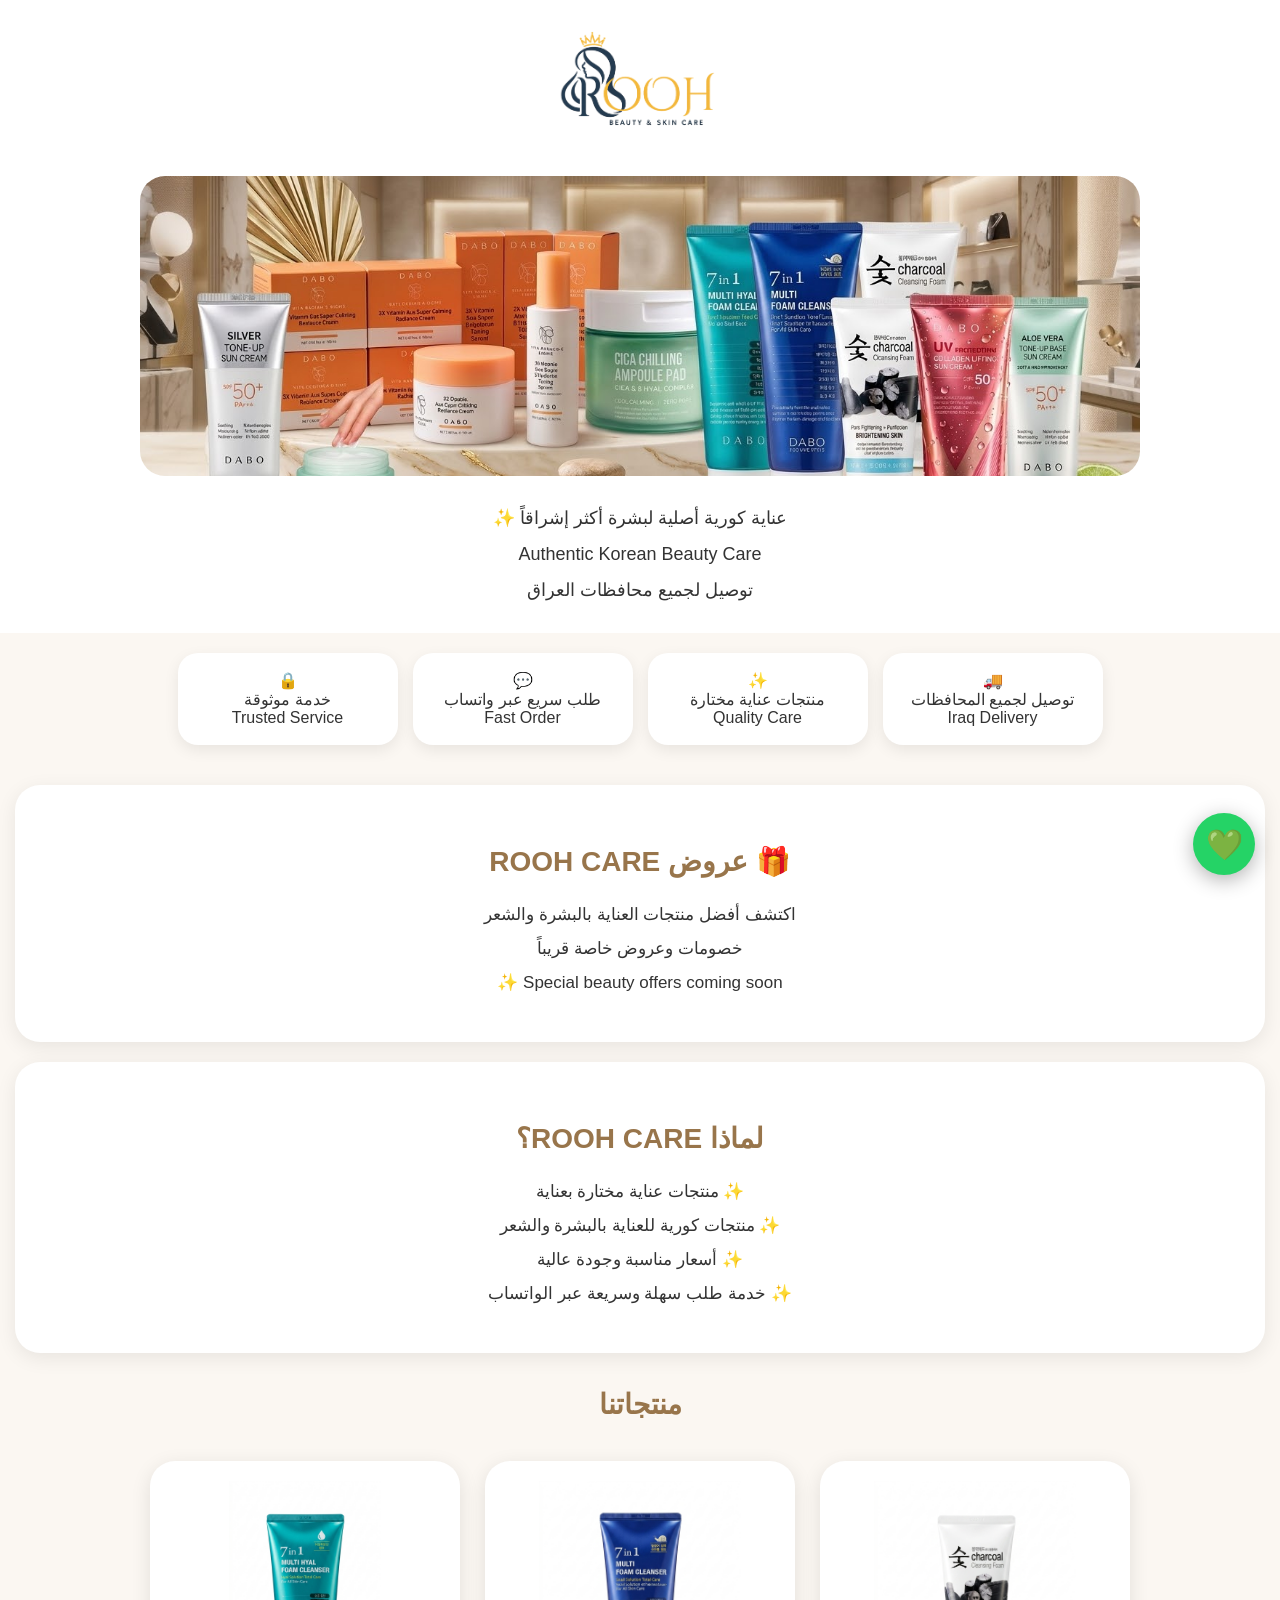
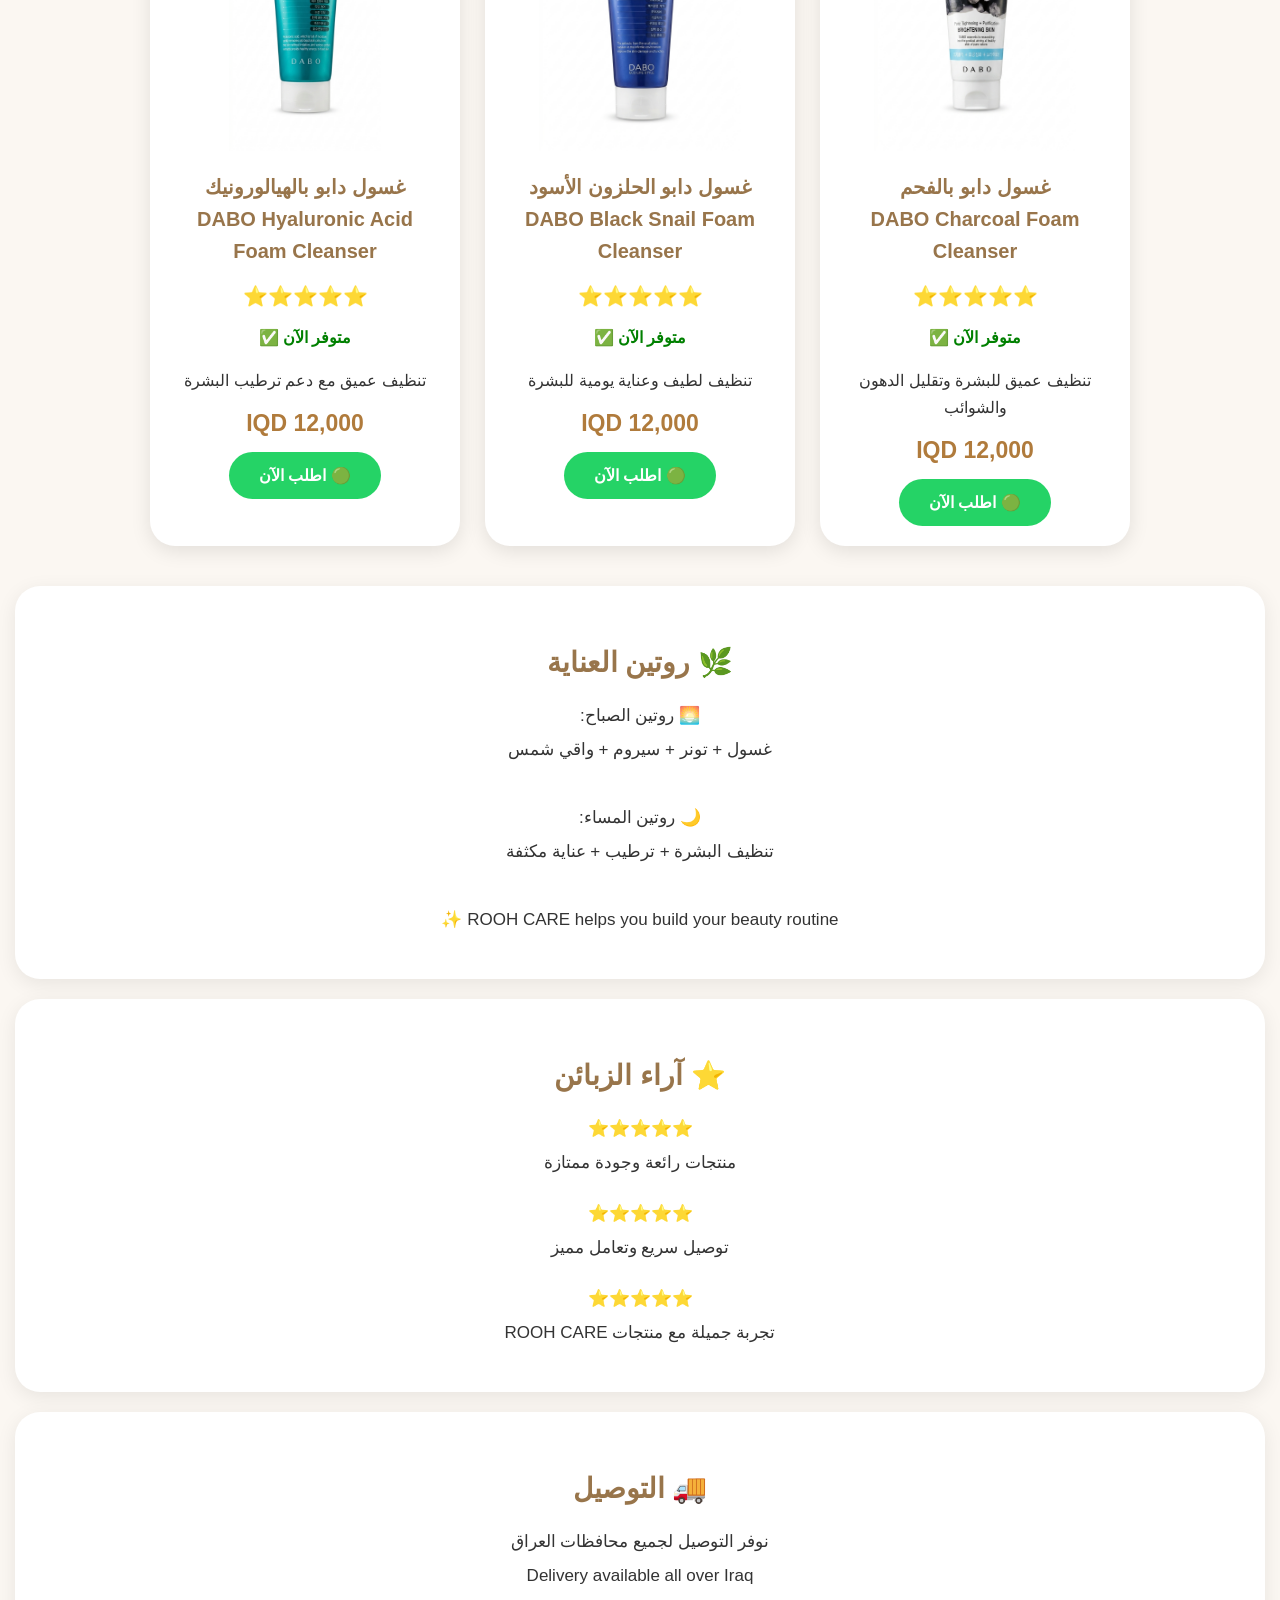
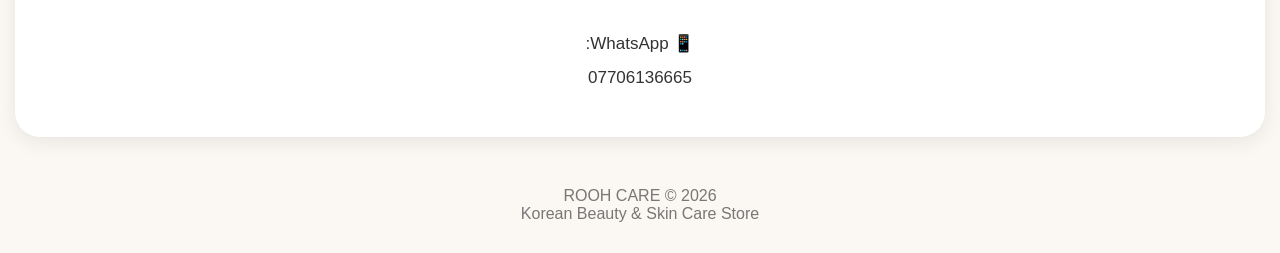
==== commit 1fcc88bd: "Refactor index.html for content and style updates Updated the title and various styles in the HTML f" ====
--- a/index.html
+++ b/index.html
@@ -6,7 +6,8 @@
 <meta charset="UTF-8">
 <meta name="viewport" content="width=device-width, initial-scale=1.0">
 
-<title>ROOH CARE | متجر العناية</title>
+<title>ROOH CARE | Korean Beauty Store</title>
+
 
 <style>
 
@@ -14,21 +15,22 @@
 box-sizing:border-box;
 }
 
+
 body{
 
 margin:0;
 font-family:Arial, sans-serif;
-background:#faf7f2;
+background:#fbf7f2;
 color:#333;
 
 }
 
 
-/* الهيدر */
+/* Header */
 
 header{
 
-background:#ffffff;
+background:white;
 text-align:center;
 padding:25px 15px;
 
@@ -37,8 +39,8 @@
 
 .logo img{
 
-width:180px;
-max-width:80%;
+width:190px;
+max-width:85%;
 
 }
 
@@ -47,7 +49,7 @@
 
 width:100%;
 max-width:1000px;
-height:280px;
+height:300px;
 object-fit:cover;
 border-radius:25px;
 margin-top:20px;
@@ -58,24 +60,47 @@
 .subtitle{
 
 font-size:18px;
-line-height:1.9;
+line-height:2;
 margin-top:20px;
 
 }
 
 
 
-/* الأقسام */
-
-.section-title{
+/* Buttons */
+
+.order{
+
+display:inline-block;
+background:#25D366;
+color:white;
+padding:14px 30px;
+border-radius:35px;
+text-decoration:none;
+font-weight:bold;
+transition:.3s;
+
+}
+
+
+.order:hover{
+
+transform:scale(1.05);
+
+}
+
+
+
+/* Sections */
+
+.title{
 
 text-align:center;
 color:#98754b;
 font-size:28px;
-margin:35px 0 15px;
-
-}
-
+margin:35px 0 20px;
+
+}
 
 
 .info{
@@ -99,13 +124,39 @@
 
 
 
-/* المنتجات */
+/* Trust bar */
+
+.trust{
+
+display:flex;
+flex-wrap:wrap;
+justify-content:center;
+gap:15px;
+padding:20px;
+
+}
+
+
+.trust div{
+
+background:white;
+padding:18px;
+border-radius:20px;
+width:220px;
+text-align:center;
+box-shadow:0 5px 15px rgba(0,0,0,.08);
+
+}
+
+
+
+/* Products */
 
 .products{
 
 display:flex;
+flex-wrap:wrap;
 justify-content:center;
-flex-wrap:wrap;
 gap:25px;
 padding:20px;
 
@@ -115,14 +166,21 @@
 .card{
 
 background:white;
-width:300px;
+width:310px;
 padding:20px;
 border-radius:25px;
 text-align:center;
 box-shadow:0 5px 20px rgba(0,0,0,.1);
-
-}
-
+transition:.3s;
+
+}
+
+
+.card:hover{
+
+transform:translateY(-5px);
+
+}
 
 
 .card img{
@@ -135,7 +193,6 @@
 }
 
 
-
 .card h2{
 
 font-size:20px;
@@ -145,7 +202,6 @@
 }
 
 
-
 .card p{
 
 line-height:1.7;
@@ -153,9 +209,25 @@
 }
 
 
+.rating{
+
+color:#d39b35;
+font-size:20px;
+
+}
+
+
+.available{
+
+color:green;
+font-weight:bold;
+
+}
+
+
 .price{
 
-font-size:22px;
+font-size:23px;
 font-weight:bold;
 color:#b07b3c;
 margin:15px;
@@ -164,60 +236,37 @@
 
 
 
-.order{
-
-display:inline-block;
-background:#25D366;
-color:white;
-padding:14px 30px;
-border-radius:30px;
-text-decoration:none;
-font-weight:bold;
-
-}
-
-
-/* زر الواتساب العائم */
+/* WhatsApp Floating */
 
 .whatsapp-float{
 
 position:fixed;
 bottom:25px;
 right:25px;
-background:#25D366;
 width:62px;
 height:62px;
+background:#25D366;
 border-radius:50%;
 display:flex;
 align-items:center;
 justify-content:center;
-box-shadow:0 5px 15px rgba(0,0,0,.25);
+font-size:30px;
+color:white;
+text-decoration:none;
+box-shadow:0 5px 20px rgba(0,0,0,.3);
 z-index:999;
+
 animation:pulse 2s infinite;
 
 }
 
 
-.whatsapp-float img{
-
-width:38px;
-height:38px;
-
-}
-
-
 @keyframes pulse{
 
-0%{
-transform:scale(1);
-}
-
 50%{
-transform:scale(1.08);
-}
-
-100%{
-transform:scale(1);
+
+transform:scale(1.1);
+
 }
 
 }
@@ -226,7 +275,7 @@
 footer{
 
 text-align:center;
-padding:25px;
+padding:30px;
 color:#777;
 
 }
@@ -255,7 +304,7 @@
 
 <div class="subtitle">
 
-منتجات العناية بالبشرة والشعر ✨
+عناية كورية أصلية لبشرة أكثر إشراقاً ✨
 
 <br>
 
@@ -265,18 +314,87 @@
 
 توصيل لجميع محافظات العراق
 
-<br>
-
-Delivery All Over Iraq
-
 </div>
 
 
 </header>
 
+<section class="trust">
+
+
+<div>
+
+🚚
+
+<br>
+
+توصيل لجميع المحافظات
+
+<br>
+
+Iraq Delivery
+
+</div>
+
+
+
+<div>
+
+✨
+
+<br>
+
+منتجات عناية مختارة
+
+<br>
+
+Quality Care
+
+</div>
+
+
+
+<div>
+
+💬
+
+<br>
+
+طلب سريع عبر واتساب
+
+<br>
+
+Fast Order
+
+</div>
+
+
+
+<div>
+
+🔒
+
+<br>
+
+خدمة موثوقة
+
+<br>
+
+Trusted Service
+
+</div>
+
+
+</section>
+
+
+
+
+
 <section class="info">
 
-<h2 class="section-title">
+
+<h2 class="title">
 
 🎁 عروض ROOH CARE
 
@@ -289,22 +407,25 @@
 
 <br>
 
-Special offers on Korean beauty products
-
-<br>
-
-جودة عالية واختيار بعناية ✨
-
-</p>
+خصومات وعروض خاصة قريباً
+
+<br>
+
+Special beauty offers coming soon ✨
+
+</p>
+
 
 </section>
 
 
 
 
+
 <section class="info">
 
-<h2 class="section-title">
+
+<h2 class="title">
 
 لماذا ROOH CARE؟
 
@@ -321,13 +442,14 @@
 
 <br>
 
-✨ أسعار مناسبة وخدمة مميزة
-
-<br>
-
-✨ توصيل لجميع محافظات العراق
-
-</p>
+✨ أسعار مناسبة وجودة عالية
+
+<br>
+
+✨ خدمة طلب سهلة وسريعة عبر الواتساب
+
+</p>
+
 
 </section>
 
@@ -335,7 +457,7 @@
 
 
 
-<h2 class="section-title">
+<h2 class="title">
 
 منتجاتنا
 
@@ -345,9 +467,7 @@
 
 
 <section class="products">
-
-
-
+  
 <div class="card">
 
 
@@ -365,6 +485,20 @@
 </h2>
 
 
+<div class="rating">
+
+⭐⭐⭐⭐⭐
+
+</div>
+
+
+<p class="available">
+
+متوفر الآن ✅
+
+</p>
+
+
 <p>
 
 تنظيف عميق للبشرة وتقليل الدهون والشوائب
@@ -379,7 +513,9 @@
 </div>
 
 
-<a class="order" href="https://wa.me/9647706136665" target="_blank">
+<a class="order" 
+href="https://wa.me/9647706136665?text=السلام عليكم ROOH CARE%0Aأرغب بطلب DABO Charcoal Foam Cleanser%0Aالسعر: 12000 دينار"
+target="_blank">
 
 🟢 اطلب الآن
 
@@ -392,6 +528,8 @@
 
 
 
+
+
 <div class="card">
 
 
@@ -409,6 +547,20 @@
 </h2>
 
 
+<div class="rating">
+
+⭐⭐⭐⭐⭐
+
+</div>
+
+
+<p class="available">
+
+متوفر الآن ✅
+
+</p>
+
+
 <p>
 
 تنظيف لطيف وعناية يومية للبشرة
@@ -423,7 +575,9 @@
 </div>
 
 
-<a class="order" href="https://wa.me/9647706136665" target="_blank">
+<a class="order" 
+href="https://wa.me/9647706136665?text=السلام عليكم ROOH CARE%0Aأرغب بطلب DABO Black Snail Foam Cleanser%0Aالسعر: 12000 دينار"
+target="_blank">
 
 🟢 اطلب الآن
 
@@ -437,6 +591,8 @@
 
 
 
+
+
 <div class="card">
 
 
@@ -454,6 +610,20 @@
 </h2>
 
 
+<div class="rating">
+
+⭐⭐⭐⭐⭐
+
+</div>
+
+
+<p class="available">
+
+متوفر الآن ✅
+
+</p>
+
+
 <p>
 
 تنظيف عميق مع دعم ترطيب البشرة
@@ -468,7 +638,9 @@
 </div>
 
 
-<a class="order" href="https://wa.me/9647706136665" target="_blank">
+<a class="order" 
+href="https://wa.me/9647706136665?text=السلام عليكم ROOH CARE%0Aأرغب بطلب DABO Hyaluronic Acid Foam Cleanser%0Aالسعر: 12000 دينار"
+target="_blank">
 
 🟢 اطلب الآن
 
@@ -483,7 +655,96 @@
 
 <section class="info">
 
-<h2 class="section-title">
+
+<h2 class="title">
+
+🌿 روتين العناية
+
+</h2>
+
+
+<p>
+
+🌅 روتين الصباح:
+
+<br>
+
+غسول + تونر + سيروم + واقي شمس
+
+<br><br>
+
+🌙 روتين المساء:
+
+<br>
+
+تنظيف البشرة + ترطيب + عناية مكثفة
+
+<br><br>
+
+ROOH CARE helps you build your beauty routine ✨
+
+</p>
+
+
+</section>
+
+
+
+
+
+<section class="info">
+
+
+<h2 class="title">
+
+⭐ آراء الزبائن
+
+</h2>
+
+
+<p>
+
+⭐⭐⭐⭐⭐
+
+<br>
+
+منتجات رائعة وجودة ممتازة
+
+</p>
+
+
+<p>
+
+⭐⭐⭐⭐⭐
+
+<br>
+
+توصيل سريع وتعامل مميز
+
+</p>
+
+
+<p>
+
+⭐⭐⭐⭐⭐
+
+<br>
+
+تجربة جميلة مع منتجات ROOH CARE
+
+</p>
+
+
+</section>
+
+
+
+
+
+<section class="info">
+
+
+<h2 class="title">
 
 🚚 التوصيل
 
@@ -492,7 +753,7 @@
 
 <p>
 
-نوفر خدمة التوصيل لجميع محافظات العراق
+نوفر التوصيل لجميع محافظات العراق
 
 <br>
 
@@ -501,6 +762,9 @@
 <br><br>
 
 📱 WhatsApp:
+
+<br>
+
 07706136665
 
 </p>
@@ -512,48 +776,11 @@
 
 
 
-<section class="info">
-
-<h2 class="section-title">
-
-⭐ آراء الزبائن
-
-</h2>
-
-
-<p>
-
-⭐⭐⭐⭐⭐
-
-<br>
-
-منتجات رائعة وجودة ممتازة
-
-</p>
-
-
-<p>
-
-⭐⭐⭐⭐⭐
-
-<br>
-
-تجربة جميلة وسرعة في التوصيل
-
-</p>
-
-
-</section>
-
-
-
-
-
 <a class="whatsapp-float" 
-href="https://wa.me/9647706136665" 
+href="https://wa.me/9647706136665"
 target="_blank">
 
-<img src="https://upload.wikimedia.org/wikipedia/commons/6/6b/WhatsApp.svg">
+💚
 
 </a>
 
@@ -567,7 +794,7 @@
 
 <br>
 
-Skin & Hair Care Store
+Korean Beauty & Skin Care Store
 
 </footer>
 
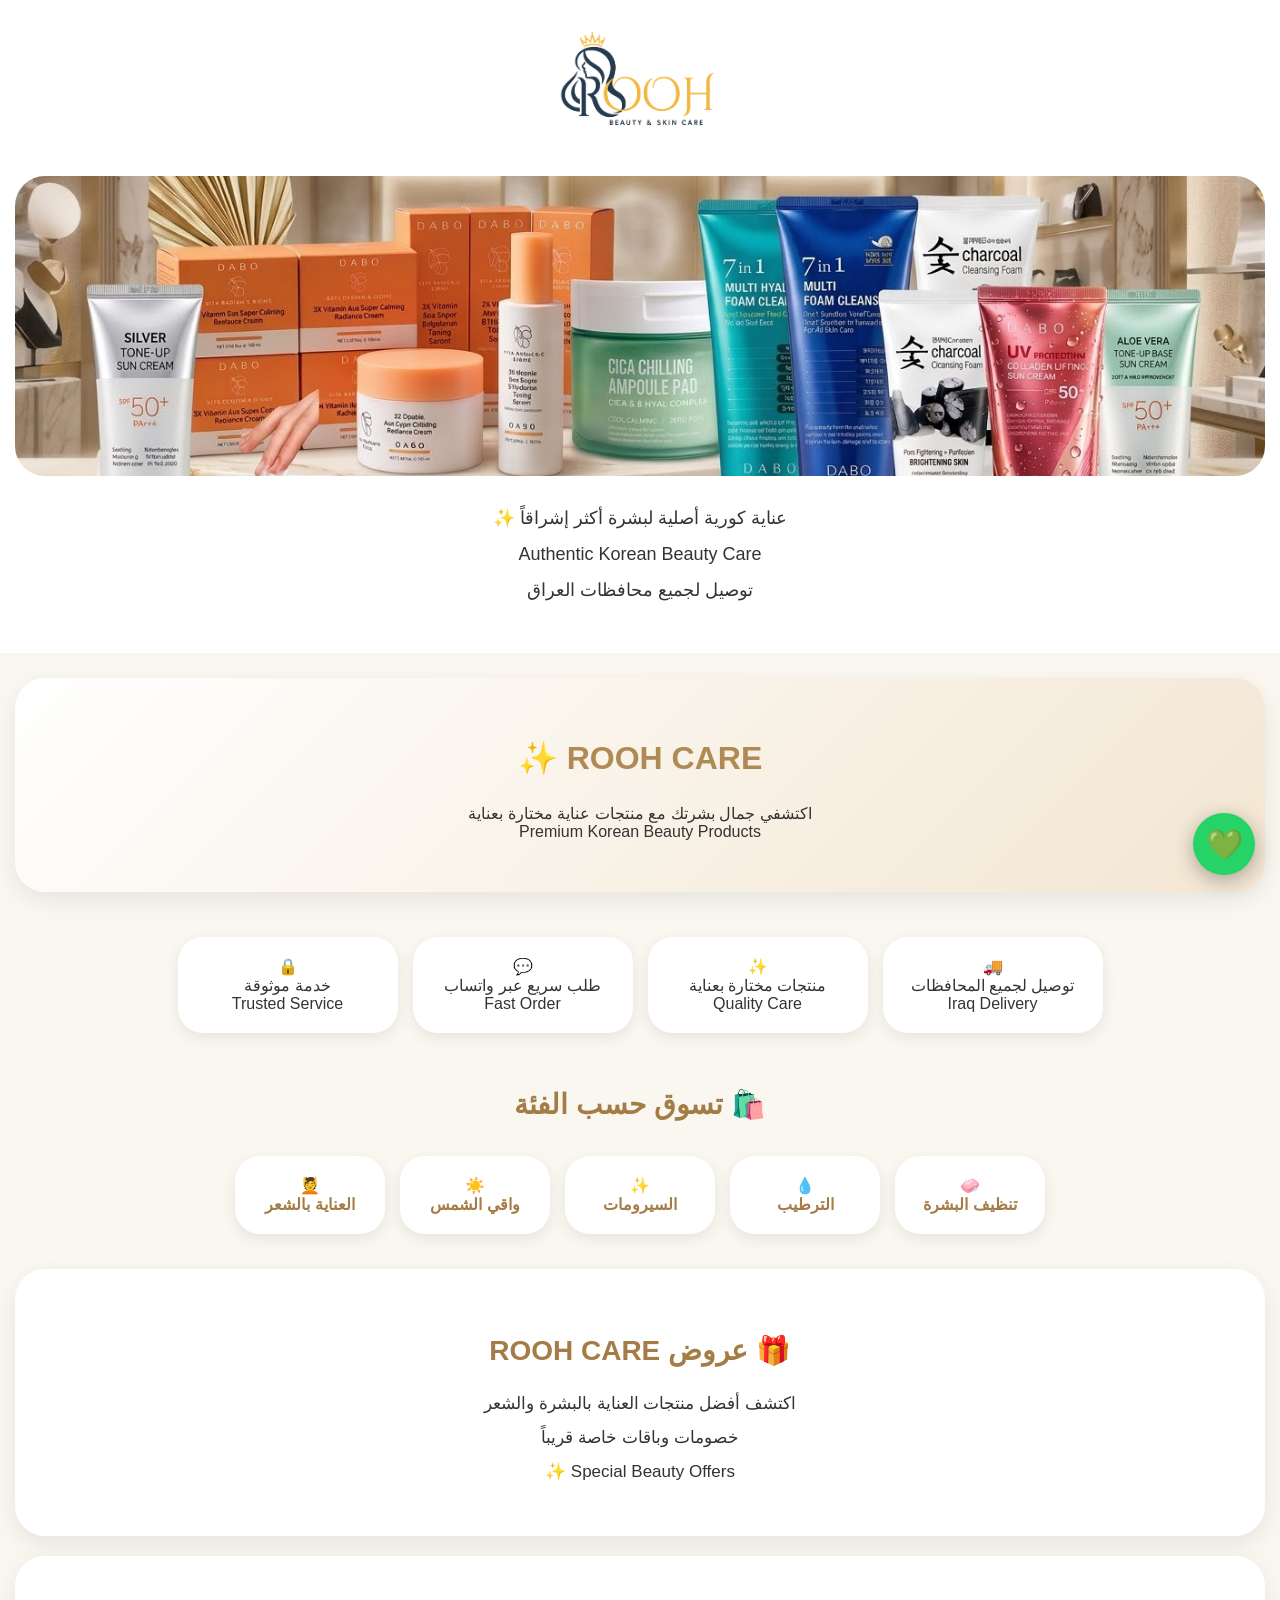
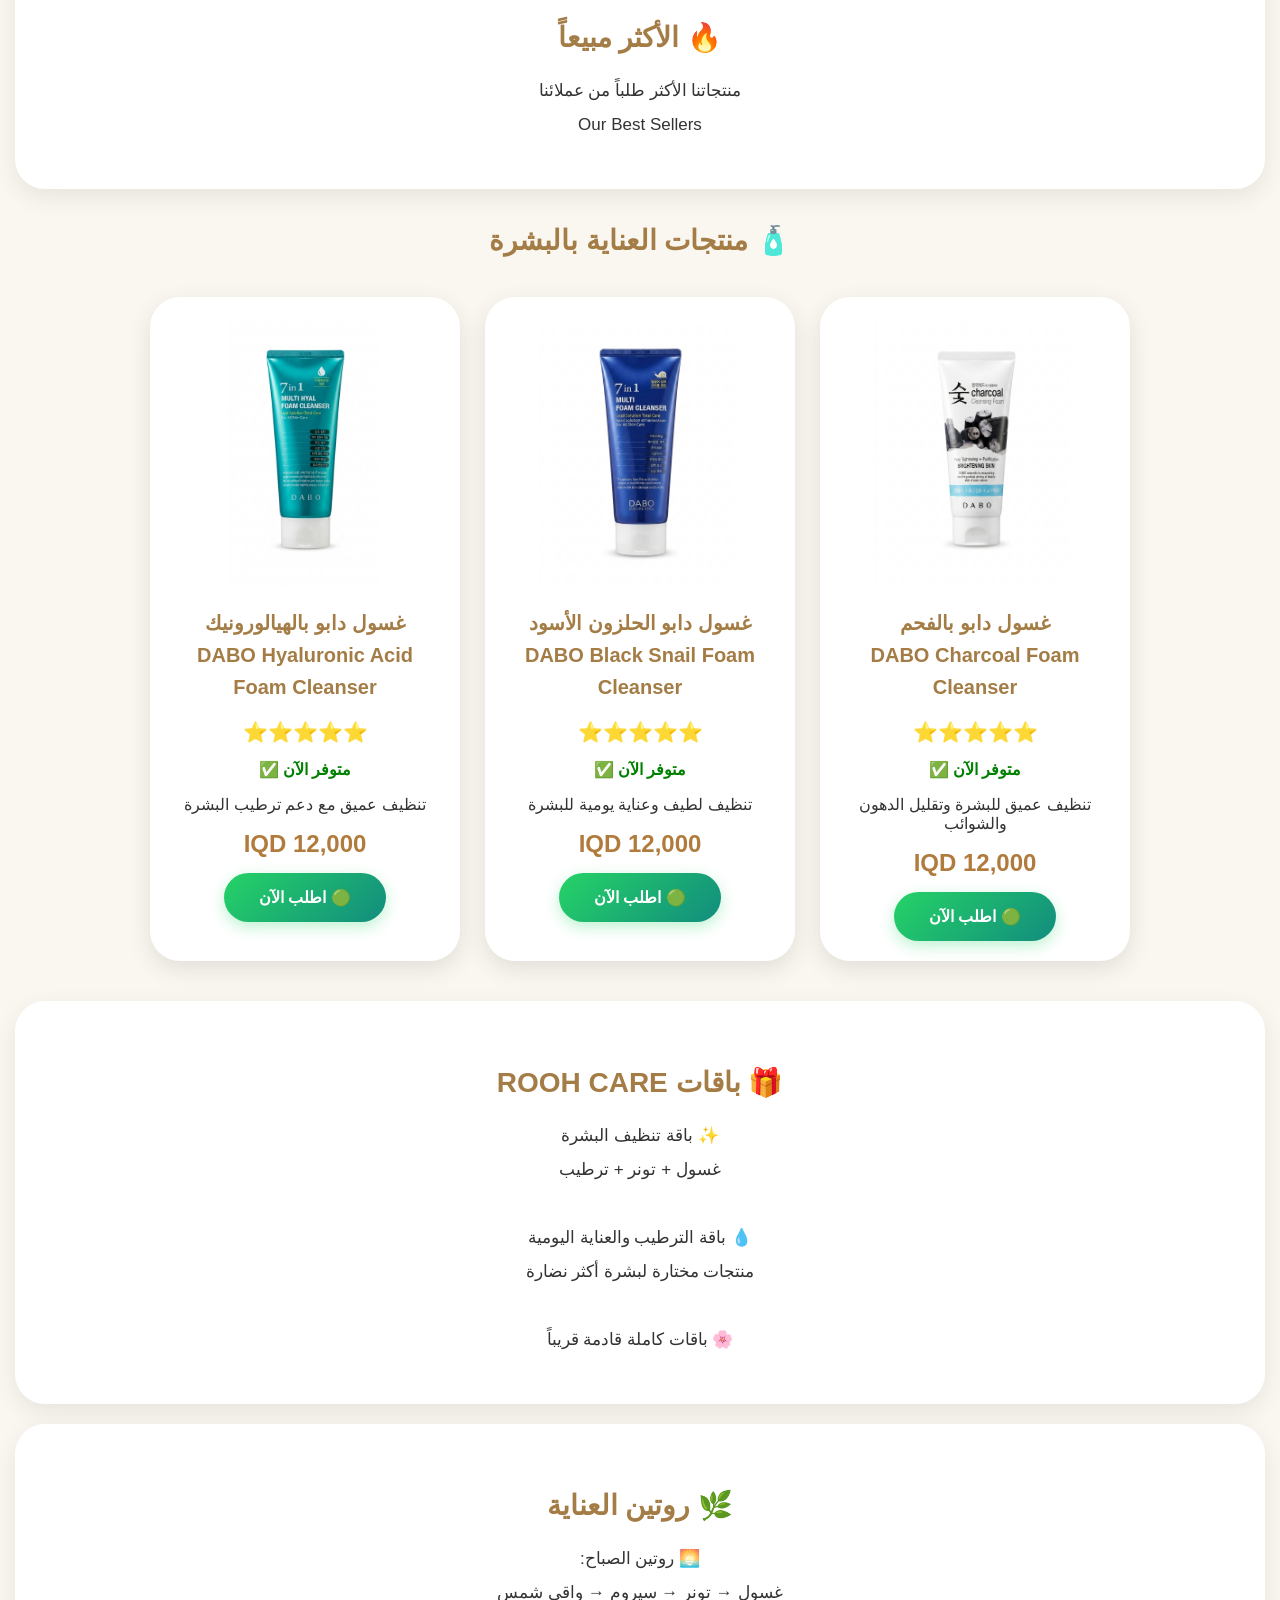
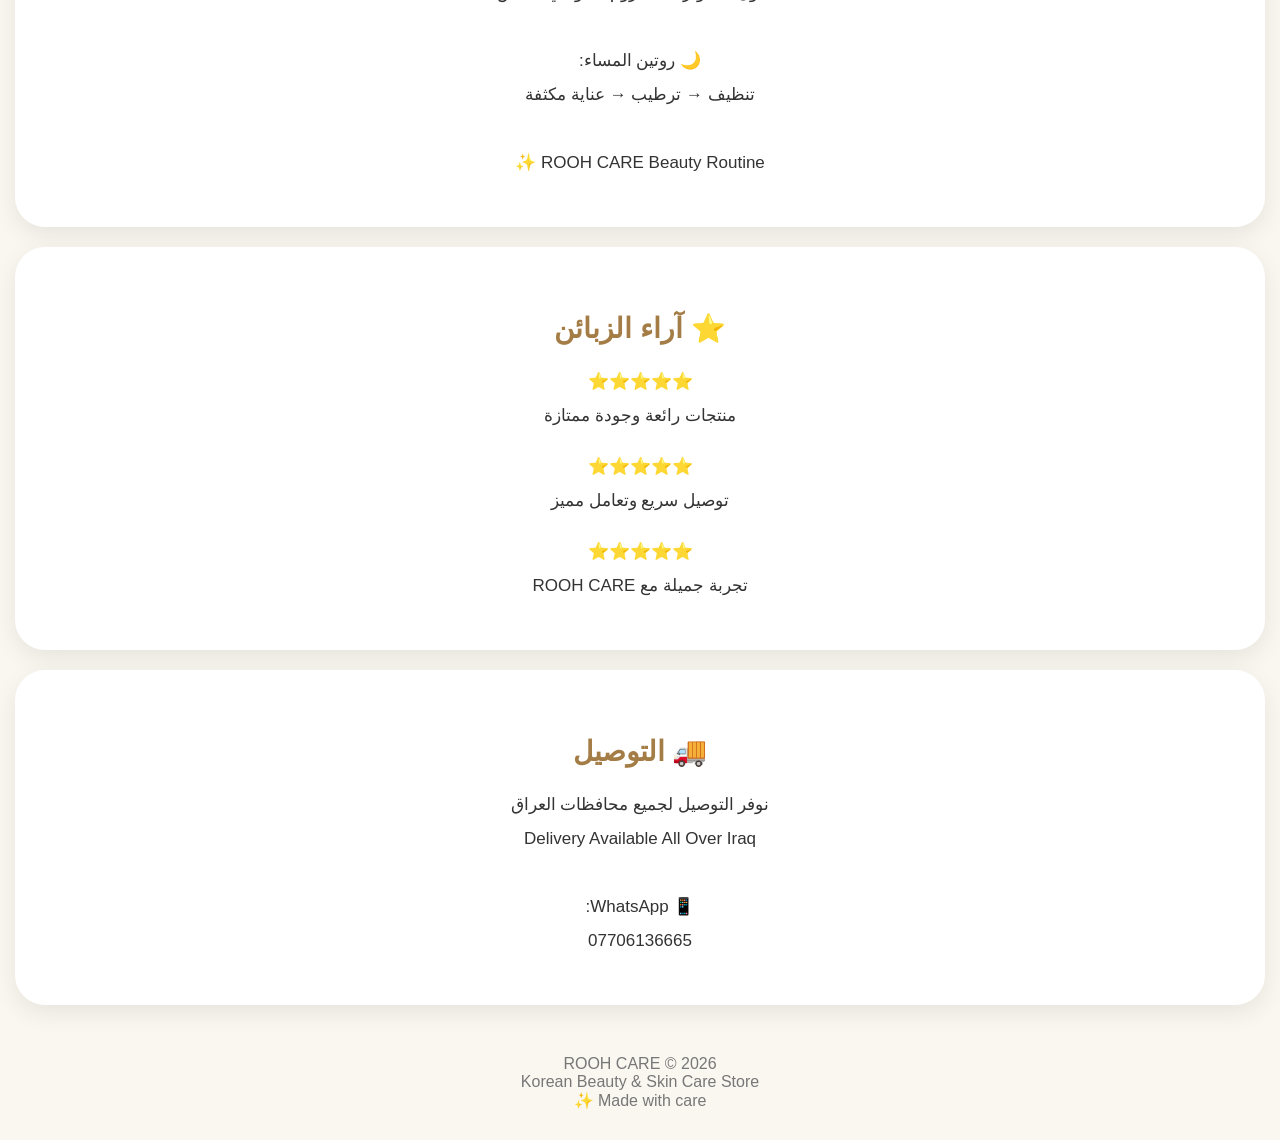
==== commit 706c5db7: "Localize title and enhance layout styles Updated the title to Arabic, modified styles for various el" ====
--- a/index.html
+++ b/index.html
@@ -4,12 +4,14 @@
 <head>
 
 <meta charset="UTF-8">
+
 <meta name="viewport" content="width=device-width, initial-scale=1.0">
 
-<title>ROOH CARE | Korean Beauty Store</title>
+<title>ROOH CARE | متجر العناية الكورية</title>
 
 
 <style>
+
 
 *{
 box-sizing:border-box;
@@ -20,10 +22,11 @@
 
 margin:0;
 font-family:Arial, sans-serif;
-background:#fbf7f2;
+background:#faf7f1;
 color:#333;
 
 }
+
 
 
 /* Header */
@@ -48,237 +51,402 @@
 .banner{
 
 width:100%;
-max-width:1000px;
 height:300px;
 object-fit:cover;
-border-radius:25px;
+border-radius:30px;
 margin-top:20px;
 
 }
+
 
 
 .subtitle{
 
 font-size:18px;
 line-height:2;
-margin-top:20px;
-
-}
-
-
-
-/* Buttons */
+margin:20px 0;
+
+}
+
+
+
+
+
+/* Titles */
+
+.title{
+
+text-align:center;
+font-size:28px;
+color:#a47c45;
+margin:35px 0 20px;
+
+}
+
+
+
+
+
+/* Boxes */
+
+
+.info{
+
+background:white;
+
+margin:20px 15px;
+
+padding:30px;
+
+border-radius:30px;
+
+text-align:center;
+
+box-shadow:0 8px 25px rgba(0,0,0,.08);
+
+}
+
+
+
+.info p{
+
+line-height:2;
+
+font-size:17px;
+
+}
+
+
+
+
+
+/* Brand */
+
+.brand-box{
+
+background:linear-gradient(135deg,#fff,#f3e6d2);
+
+margin:25px 15px;
+
+padding:35px 20px;
+
+border-radius:30px;
+
+text-align:center;
+
+box-shadow:0 8px 25px rgba(0,0,0,.08);
+
+}
+
+
+.brand-box h2{
+
+color:#b08a55;
+
+font-size:32px;
+
+}
+
+
+
+
+
+/* Trust */
+
+
+.trust{
+
+display:flex;
+
+flex-wrap:wrap;
+
+justify-content:center;
+
+gap:15px;
+
+padding:20px;
+
+}
+
+
+
+.trust div{
+
+background:white;
+
+padding:20px;
+
+width:220px;
+
+border-radius:25px;
+
+text-align:center;
+
+box-shadow:0 5px 15px rgba(0,0,0,.08);
+
+}
+
+
+
+
+/* Categories */
+
+
+.category-list{
+
+display:flex;
+
+flex-wrap:wrap;
+
+justify-content:center;
+
+gap:15px;
+
+padding:15px;
+
+}
+
+
+
+.category-list div{
+
+background:white;
+
+padding:20px;
+
+width:150px;
+
+border-radius:25px;
+
+text-align:center;
+
+color:#a47c45;
+
+font-weight:bold;
+
+box-shadow:0 5px 15px rgba(0,0,0,.08);
+
+}
+
+
+
+
+
+/* Products */
+
+
+.products{
+
+display:flex;
+
+flex-wrap:wrap;
+
+justify-content:center;
+
+gap:25px;
+
+padding:20px;
+
+}
+
+
+
+.card{
+
+background:white;
+
+width:310px;
+
+padding:20px;
+
+border-radius:30px;
+
+text-align:center;
+
+box-shadow:0 8px 25px rgba(0,0,0,.1);
+
+transition:.3s;
+
+}
+
+
+
+.card:hover{
+
+transform:translateY(-5px);
+
+}
+
+
+
+.card img{
+
+width:100%;
+
+height:270px;
+
+object-fit:contain;
+
+border-radius:20px;
+
+}
+
+
+
+.card h2{
+
+font-size:20px;
+
+color:#a47c45;
+
+line-height:1.6;
+
+}
+
+
+
+.rating{
+
+color:#d59a2c;
+
+font-size:20px;
+
+}
+
+
+
+.available{
+
+color:green;
+
+font-weight:bold;
+
+}
+
+
+
+.price{
+
+font-size:24px;
+
+font-weight:bold;
+
+color:#b07b3c;
+
+margin:15px;
+
+}
+
+
 
 .order{
 
 display:inline-block;
+
+background:linear-gradient(135deg,#25D366,#128C7E);
+
+color:white;
+
+padding:15px 35px;
+
+border-radius:40px;
+
+text-decoration:none;
+
+font-weight:bold;
+
+box-shadow:0 5px 15px rgba(37,211,102,.3);
+
+}.whatsapp-float{
+
+position:fixed;
+
+bottom:25px;
+
+right:25px;
+
+width:62px;
+
+height:62px;
+
 background:#25D366;
+
+border-radius:50%;
+
+display:flex;
+
+align-items:center;
+
+justify-content:center;
+
+font-size:30px;
+
 color:white;
-padding:14px 30px;
-border-radius:35px;
+
 text-decoration:none;
-font-weight:bold;
-transition:.3s;
-
-}
-
-
-.order:hover{
-
-transform:scale(1.05);
-
-}
-
-
-
-/* Sections */
+
+box-shadow:0 5px 20px rgba(0,0,0,.3);
+
+z-index:9999;
+
+animation:pulse 2s infinite;
+
+}
+
+
+
+@keyframes pulse{
+
+50%{
+
+transform:scale(1.1);
+
+}
+
+}
+
+
+
+footer{
+
+text-align:center;
+
+padding:30px;
+
+color:#777;
+
+}
+
+
+
+
+
+@media(max-width:600px){
+
+
+.banner{
+
+height:220px;
+
+}
+
+
+.card{
+
+width:95%;
+
+}
+
 
 .title{
 
-text-align:center;
-color:#98754b;
-font-size:28px;
-margin:35px 0 20px;
-
-}
-
-
-.info{
-
-background:white;
-margin:20px 15px;
-padding:25px;
-border-radius:25px;
-text-align:center;
-box-shadow:0 5px 20px rgba(0,0,0,.08);
-
-}
-
-
-.info p{
-
-line-height:2;
-font-size:17px;
-
-}
-
-
-
-/* Trust bar */
-
-.trust{
-
-display:flex;
-flex-wrap:wrap;
-justify-content:center;
-gap:15px;
-padding:20px;
-
-}
-
-
-.trust div{
-
-background:white;
-padding:18px;
-border-radius:20px;
-width:220px;
-text-align:center;
-box-shadow:0 5px 15px rgba(0,0,0,.08);
-
-}
-
-
-
-/* Products */
-
-.products{
-
-display:flex;
-flex-wrap:wrap;
-justify-content:center;
-gap:25px;
-padding:20px;
-
-}
-
-
-.card{
-
-background:white;
-width:310px;
-padding:20px;
-border-radius:25px;
-text-align:center;
-box-shadow:0 5px 20px rgba(0,0,0,.1);
-transition:.3s;
-
-}
-
-
-.card:hover{
-
-transform:translateY(-5px);
-
-}
-
-
-.card img{
-
-width:100%;
-height:270px;
-object-fit:contain;
-border-radius:20px;
-
-}
-
-
-.card h2{
-
-font-size:20px;
-color:#98754b;
-line-height:1.6;
-
-}
-
-
-.card p{
-
-line-height:1.7;
-
-}
-
-
-.rating{
-
-color:#d39b35;
-font-size:20px;
-
-}
-
-
-.available{
-
-color:green;
-font-weight:bold;
-
-}
-
-
-.price{
-
-font-size:23px;
-font-weight:bold;
-color:#b07b3c;
-margin:15px;
-
-}
-
-
-
-/* WhatsApp Floating */
-
-.whatsapp-float{
-
-position:fixed;
-bottom:25px;
-right:25px;
-width:62px;
-height:62px;
-background:#25D366;
-border-radius:50%;
-display:flex;
-align-items:center;
-justify-content:center;
-font-size:30px;
-color:white;
-text-decoration:none;
-box-shadow:0 5px 20px rgba(0,0,0,.3);
-z-index:999;
-
-animation:pulse 2s infinite;
-
-}
-
-
-@keyframes pulse{
-
-50%{
-
-transform:scale(1.1);
-
-}
-
-}
-
-
-footer{
-
-text-align:center;
-padding:30px;
-color:#777;
-
-}
+font-size:24px;
+
+}
+
+
+}
+
 
 
 </style>
@@ -286,9 +454,11 @@
 </head>
 
 
+
 <body>
 
 
+
 <header>
 
 
@@ -299,11 +469,14 @@
 </div>
 
 
+
 <img class="banner" src="images/banner.png.jpg" alt="ROOH CARE">
 
 
+
 <div class="subtitle">
 
+
 عناية كورية أصلية لبشرة أكثر إشراقاً ✨
 
 <br>
@@ -319,6 +492,39 @@
 
 </header>
 
+
+
+
+
+<section class="brand-box">
+
+
+<h2>
+
+ROOH CARE ✨
+
+</h2>
+
+
+<p>
+
+اكتشفي جمال بشرتك مع منتجات عناية مختارة بعناية
+
+<br>
+
+Premium Korean Beauty Products
+
+</p>
+
+
+</section>
+
+
+
+
+
+
+
 <section class="trust">
 
 
@@ -344,7 +550,7 @@
 
 <br>
 
-منتجات عناية مختارة
+منتجات مختارة بعناية
 
 <br>
 
@@ -354,6 +560,7 @@
 
 
 
+
 <div>
 
 💬
@@ -370,6 +577,7 @@
 
 
 
+
 <div>
 
 🔒
@@ -385,33 +593,143 @@
 </div>
 
 
+
 </section>
 
 
 
 
 
+
+<section>
+
+
+<h2 class="title">
+
+🛍️ تسوق حسب الفئة
+
+</h2>
+
+
+
+<div class="category-list">
+
+
+<div>
+
+🧼
+
+<br>
+
+تنظيف البشرة
+
+</div>
+
+
+
+<div>
+
+💧
+
+<br>
+
+الترطيب
+
+</div>
+
+
+
+
+<div>
+
+✨
+
+<br>
+
+السيرومات
+
+</div>
+
+
+
+
+<div>
+
+☀️
+
+<br>
+
+واقي الشمس
+
+</div>
+
+
+
+
+<div>
+
+💆
+
+<br>
+
+العناية بالشعر
+
+</div>
+
+
+
+</div>
+
+
+</section>
+  <section class="info">
+
+
+<h2 class="title">
+
+🎁 عروض ROOH CARE
+
+</h2>
+
+
+<p>
+
+اكتشف أفضل منتجات العناية بالبشرة والشعر
+
+<br>
+
+خصومات وباقات خاصة قريباً
+
+<br>
+
+Special Beauty Offers ✨
+
+</p>
+
+
+</section>
+
+
+
+
+
 <section class="info">
 
 
 <h2 class="title">
 
-🎁 عروض ROOH CARE
+🔥 الأكثر مبيعاً
 
 </h2>
 
 
 <p>
 
-اكتشف أفضل منتجات العناية بالبشرة والشعر
-
-<br>
-
-خصومات وعروض خاصة قريباً
-
-<br>
-
-Special beauty offers coming soon ✨
+منتجاتنا الأكثر طلباً من عملائنا
+
+<br>
+
+Our Best Sellers
 
 </p>
 
@@ -422,31 +740,284 @@
 
 
 
+<h2 class="title">
+
+🧴 منتجات العناية بالبشرة
+
+</h2>
+
+
+
+<section class="products">
+
+
+
+
+
+<div class="card">
+
+
+<img src="images/charcoal.jpg.png" alt="DABO Charcoal Foam Cleanser">
+
+
+<h2>
+
+غسول دابو بالفحم
+
+<br>
+
+DABO Charcoal Foam Cleanser
+
+</h2>
+
+
+<div class="rating">
+
+⭐⭐⭐⭐⭐
+
+</div>
+
+
+<p class="available">
+
+متوفر الآن ✅
+
+</p>
+
+
+<p>
+
+تنظيف عميق للبشرة وتقليل الدهون والشوائب
+
+</p>
+
+
+<div class="price">
+
+12,000 IQD
+
+</div>
+
+
+
+<a class="order" 
+
+href="https://wa.me/9647706136665?text=السلام عليكم ROOH CARE%0Aأرغب بطلب DABO Charcoal Foam Cleanser%0Aالسعر: 12000 دينار"
+
+target="_blank">
+
+🟢 اطلب الآن
+
+</a>
+
+
+
+</div>
+
+
+
+
+
+
+
+<div class="card">
+
+
+<img src="images/snail.jpg.png" alt="DABO Black Snail Foam Cleanser">
+
+
+<h2>
+
+غسول دابو الحلزون الأسود
+
+<br>
+
+DABO Black Snail Foam Cleanser
+
+</h2>
+
+
+<div class="rating">
+
+⭐⭐⭐⭐⭐
+
+</div>
+
+
+<p class="available">
+
+متوفر الآن ✅
+
+</p>
+
+
+<p>
+
+تنظيف لطيف وعناية يومية للبشرة
+
+</p>
+
+
+<div class="price">
+
+12,000 IQD
+
+</div>
+
+
+
+<a class="order" 
+
+href="https://wa.me/9647706136665?text=السلام عليكم ROOH CARE%0Aأرغب بطلب DABO Black Snail Foam Cleanser%0Aالسعر: 12000 دينار"
+
+target="_blank">
+
+🟢 اطلب الآن
+
+</a>
+
+
+
+</div>
+
+
+
+
+
+
+
+<div class="card">
+
+
+<img src="images/hyaluronic.jpg.png" alt="DABO Hyaluronic Acid Foam Cleanser">
+
+
+<h2>
+
+غسول دابو بالهيالورونيك
+
+<br>
+
+DABO Hyaluronic Acid Foam Cleanser
+
+</h2>
+
+
+<div class="rating">
+
+⭐⭐⭐⭐⭐
+
+</div>
+
+
+<p class="available">
+
+متوفر الآن ✅
+
+</p>
+
+
+<p>
+
+تنظيف عميق مع دعم ترطيب البشرة
+
+</p>
+
+
+<div class="price">
+
+12,000 IQD
+
+</div>
+
+
+
+<a class="order" 
+
+href="https://wa.me/9647706136665?text=السلام عليكم ROOH CARE%0Aأرغب بطلب DABO Hyaluronic Acid Foam Cleanser%0Aالسعر: 12000 دينار"
+
+target="_blank">
+
+🟢 اطلب الآن
+
+</a>
+
+
+
+</div>
+
+
+
+</section>
+  <section class="info">
+
+
+<h2 class="title">
+
+🎁 باقات ROOH CARE
+
+</h2>
+
+
+<p>
+
+✨ باقة تنظيف البشرة
+
+<br>
+
+غسول + تونر + ترطيب
+
+<br><br>
+
+💧 باقة الترطيب والعناية اليومية
+
+<br>
+
+منتجات مختارة لبشرة أكثر نضارة
+
+<br><br>
+
+🌸 باقات كاملة قادمة قريباً
+
+</p>
+
+
+</section>
+
+
+
+
+
+
 <section class="info">
 
 
 <h2 class="title">
 
-لماذا ROOH CARE؟
+🌿 روتين العناية
 
 </h2>
 
 
 <p>
 
-✨ منتجات عناية مختارة بعناية
-
-<br>
-
-✨ منتجات كورية للعناية بالبشرة والشعر
-
-<br>
-
-✨ أسعار مناسبة وجودة عالية
-
-<br>
-
-✨ خدمة طلب سهلة وسريعة عبر الواتساب
+🌅 روتين الصباح:
+
+<br>
+
+غسول → تونر → سيروم → واقي شمس
+
+<br><br>
+
+🌙 روتين المساء:
+
+<br>
+
+تنظيف → ترطيب → عناية مكثفة
+
+<br><br>
+
+ROOH CARE Beauty Routine ✨
 
 </p>
 
@@ -457,326 +1028,90 @@
 
 
 
+
+<section class="info">
+
+
 <h2 class="title">
 
-منتجاتنا
+⭐ آراء الزبائن
 
 </h2>
 
 
-
-
-<section class="products">
-  
-<div class="card">
-
-
-<img src="images/charcoal.jpg.png" alt="DABO Charcoal Foam Cleanser">
-
-
-<h2>
-
-غسول دابو بالفحم
-
-<br>
-
-DABO Charcoal Foam Cleanser
+<p>
+
+⭐⭐⭐⭐⭐
+
+<br>
+
+منتجات رائعة وجودة ممتازة
+
+</p>
+
+
+
+<p>
+
+⭐⭐⭐⭐⭐
+
+<br>
+
+توصيل سريع وتعامل مميز
+
+</p>
+
+
+
+<p>
+
+⭐⭐⭐⭐⭐
+
+<br>
+
+تجربة جميلة مع ROOH CARE
+
+</p>
+
+
+</section>
+
+
+
+
+
+
+<section class="info">
+
+
+<h2 class="title">
+
+🚚 التوصيل
 
 </h2>
 
 
-<div class="rating">
-
-⭐⭐⭐⭐⭐
-
-</div>
-
-
-<p class="available">
-
-متوفر الآن ✅
-
-</p>
-
-
 <p>
 
-تنظيف عميق للبشرة وتقليل الدهون والشوائب
-
-</p>
-
-
-<div class="price">
-
-12,000 IQD
-
-</div>
-
-
-<a class="order" 
-href="https://wa.me/9647706136665?text=السلام عليكم ROOH CARE%0Aأرغب بطلب DABO Charcoal Foam Cleanser%0Aالسعر: 12000 دينار"
-target="_blank">
-
-🟢 اطلب الآن
-
-</a>
-
-
-</div>
-
-
-
-
-
-
-
-<div class="card">
-
-
-<img src="images/snail.jpg.png" alt="DABO Black Snail Foam Cleanser">
-
-
-<h2>
-
-غسول دابو الحلزون الأسود
-
-<br>
-
-DABO Black Snail Foam Cleanser
-
-</h2>
-
-
-<div class="rating">
-
-⭐⭐⭐⭐⭐
-
-</div>
-
-
-<p class="available">
-
-متوفر الآن ✅
-
-</p>
-
-
-<p>
-
-تنظيف لطيف وعناية يومية للبشرة
-
-</p>
-
-
-<div class="price">
-
-12,000 IQD
-
-</div>
-
-
-<a class="order" 
-href="https://wa.me/9647706136665?text=السلام عليكم ROOH CARE%0Aأرغب بطلب DABO Black Snail Foam Cleanser%0Aالسعر: 12000 دينار"
-target="_blank">
-
-🟢 اطلب الآن
-
-</a>
-
-
-</div>
-
-
-
-
-
-
-
-
-<div class="card">
-
-
-<img src="images/hyaluronic.jpg.png" alt="DABO Hyaluronic Acid Foam Cleanser">
-
-
-<h2>
-
-غسول دابو بالهيالورونيك
-
-<br>
-
-DABO Hyaluronic Acid Foam Cleanser
-
-</h2>
-
-
-<div class="rating">
-
-⭐⭐⭐⭐⭐
-
-</div>
-
-
-<p class="available">
-
-متوفر الآن ✅
-
-</p>
-
-
-<p>
-
-تنظيف عميق مع دعم ترطيب البشرة
-
-</p>
-
-
-<div class="price">
-
-12,000 IQD
-
-</div>
-
-
-<a class="order" 
-href="https://wa.me/9647706136665?text=السلام عليكم ROOH CARE%0Aأرغب بطلب DABO Hyaluronic Acid Foam Cleanser%0Aالسعر: 12000 دينار"
-target="_blank">
-
-🟢 اطلب الآن
-
-</a>
-
-
-</div>
-
+نوفر التوصيل لجميع محافظات العراق
+
+<br>
+
+Delivery Available All Over Iraq
+
+<br><br>
+
+📱 WhatsApp:
+
+<br>
+
+07706136665
+
+</p>
 
 
 </section>
-
-<section class="info">
-
-
-<h2 class="title">
-
-🌿 روتين العناية
-
-</h2>
-
-
-<p>
-
-🌅 روتين الصباح:
-
-<br>
-
-غسول + تونر + سيروم + واقي شمس
-
-<br><br>
-
-🌙 روتين المساء:
-
-<br>
-
-تنظيف البشرة + ترطيب + عناية مكثفة
-
-<br><br>
-
-ROOH CARE helps you build your beauty routine ✨
-
-</p>
-
-
-</section>
-
-
-
-
-
-<section class="info">
-
-
-<h2 class="title">
-
-⭐ آراء الزبائن
-
-</h2>
-
-
-<p>
-
-⭐⭐⭐⭐⭐
-
-<br>
-
-منتجات رائعة وجودة ممتازة
-
-</p>
-
-
-<p>
-
-⭐⭐⭐⭐⭐
-
-<br>
-
-توصيل سريع وتعامل مميز
-
-</p>
-
-
-<p>
-
-⭐⭐⭐⭐⭐
-
-<br>
-
-تجربة جميلة مع منتجات ROOH CARE
-
-</p>
-
-
-</section>
-
-
-
-
-
-<section class="info">
-
-
-<h2 class="title">
-
-🚚 التوصيل
-
-</h2>
-
-
-<p>
-
-نوفر التوصيل لجميع محافظات العراق
-
-<br>
-
-Delivery available all over Iraq
-
-<br><br>
-
-📱 WhatsApp:
-
-<br>
-
-07706136665
-
-</p>
-
-
-</section>
-
-
-
-
-
-<a class="whatsapp-float" 
+  <a class="whatsapp-float" 
 href="https://wa.me/9647706136665"
 target="_blank">
 
@@ -796,10 +1131,16 @@
 
 Korean Beauty & Skin Care Store
 
+<br>
+
+Made with care ✨
+
 </footer>
 
 
 
+
 </body>
 
 </html>
+  
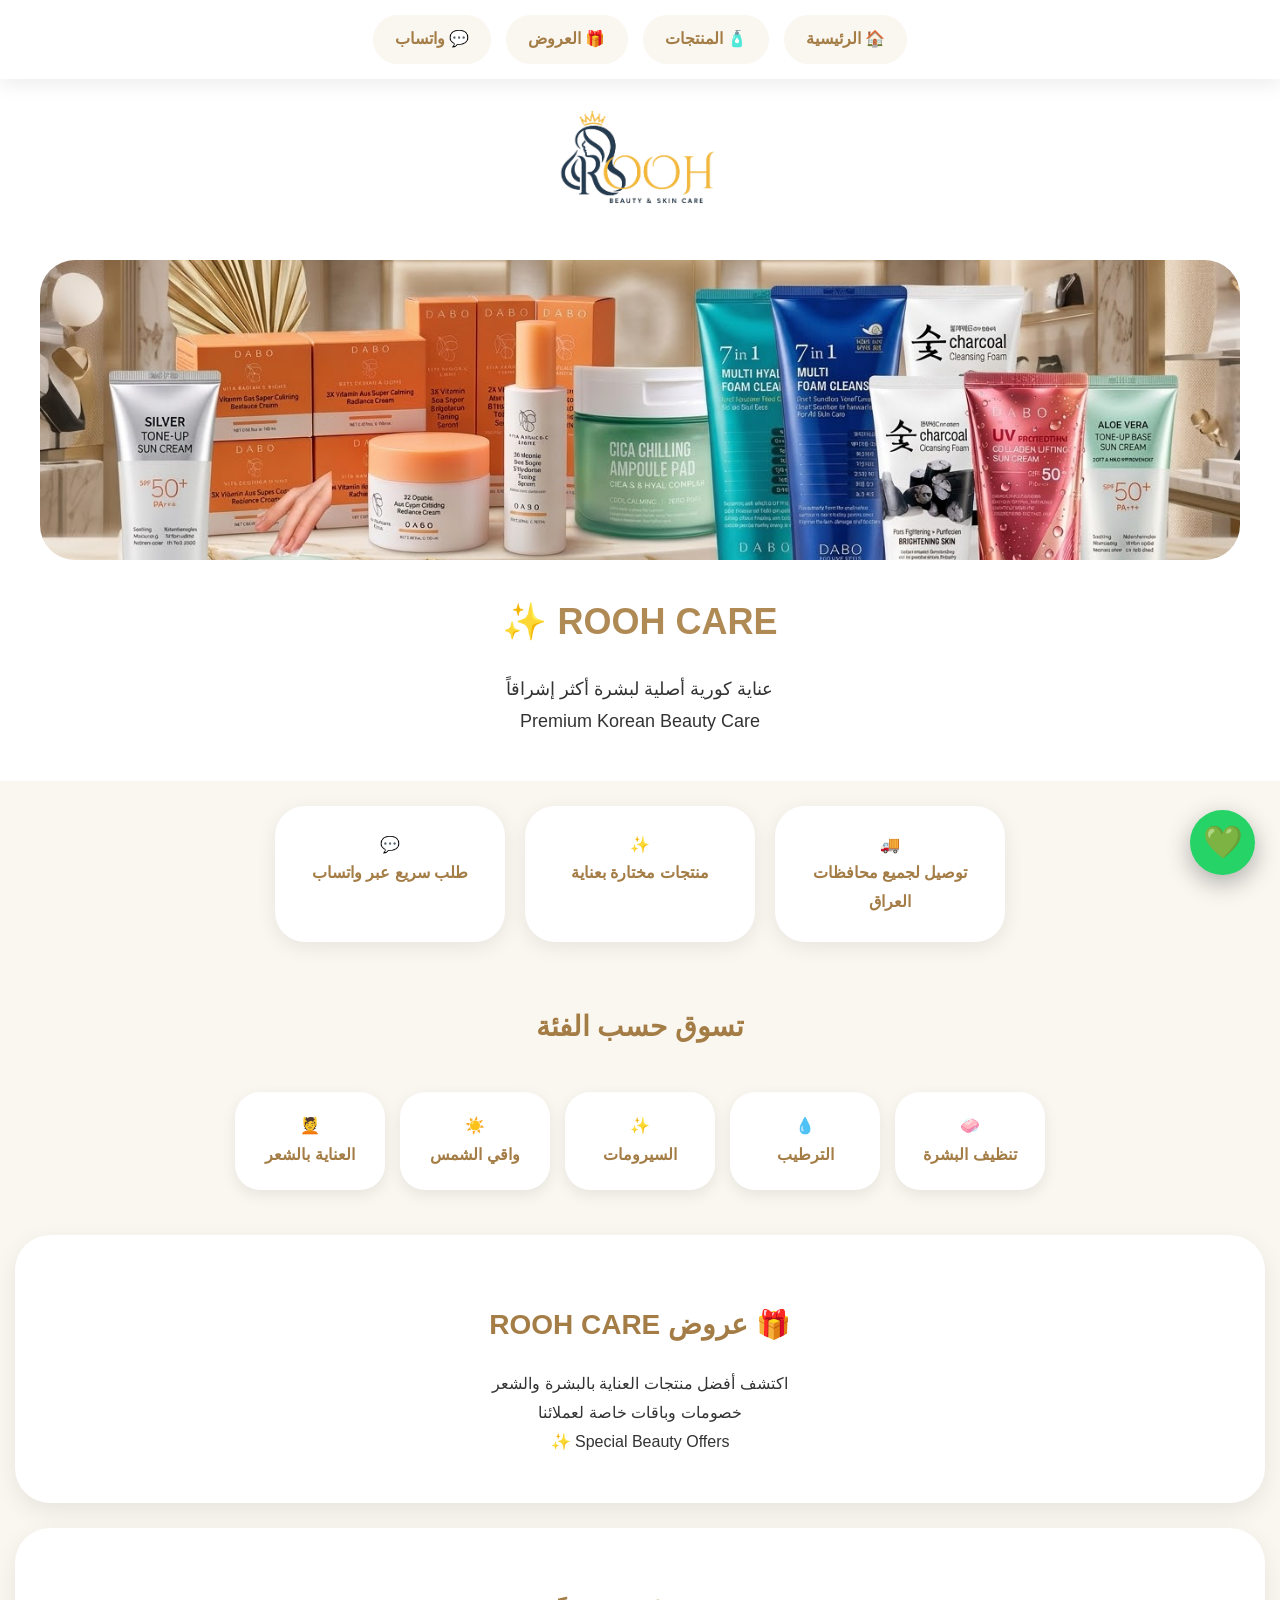
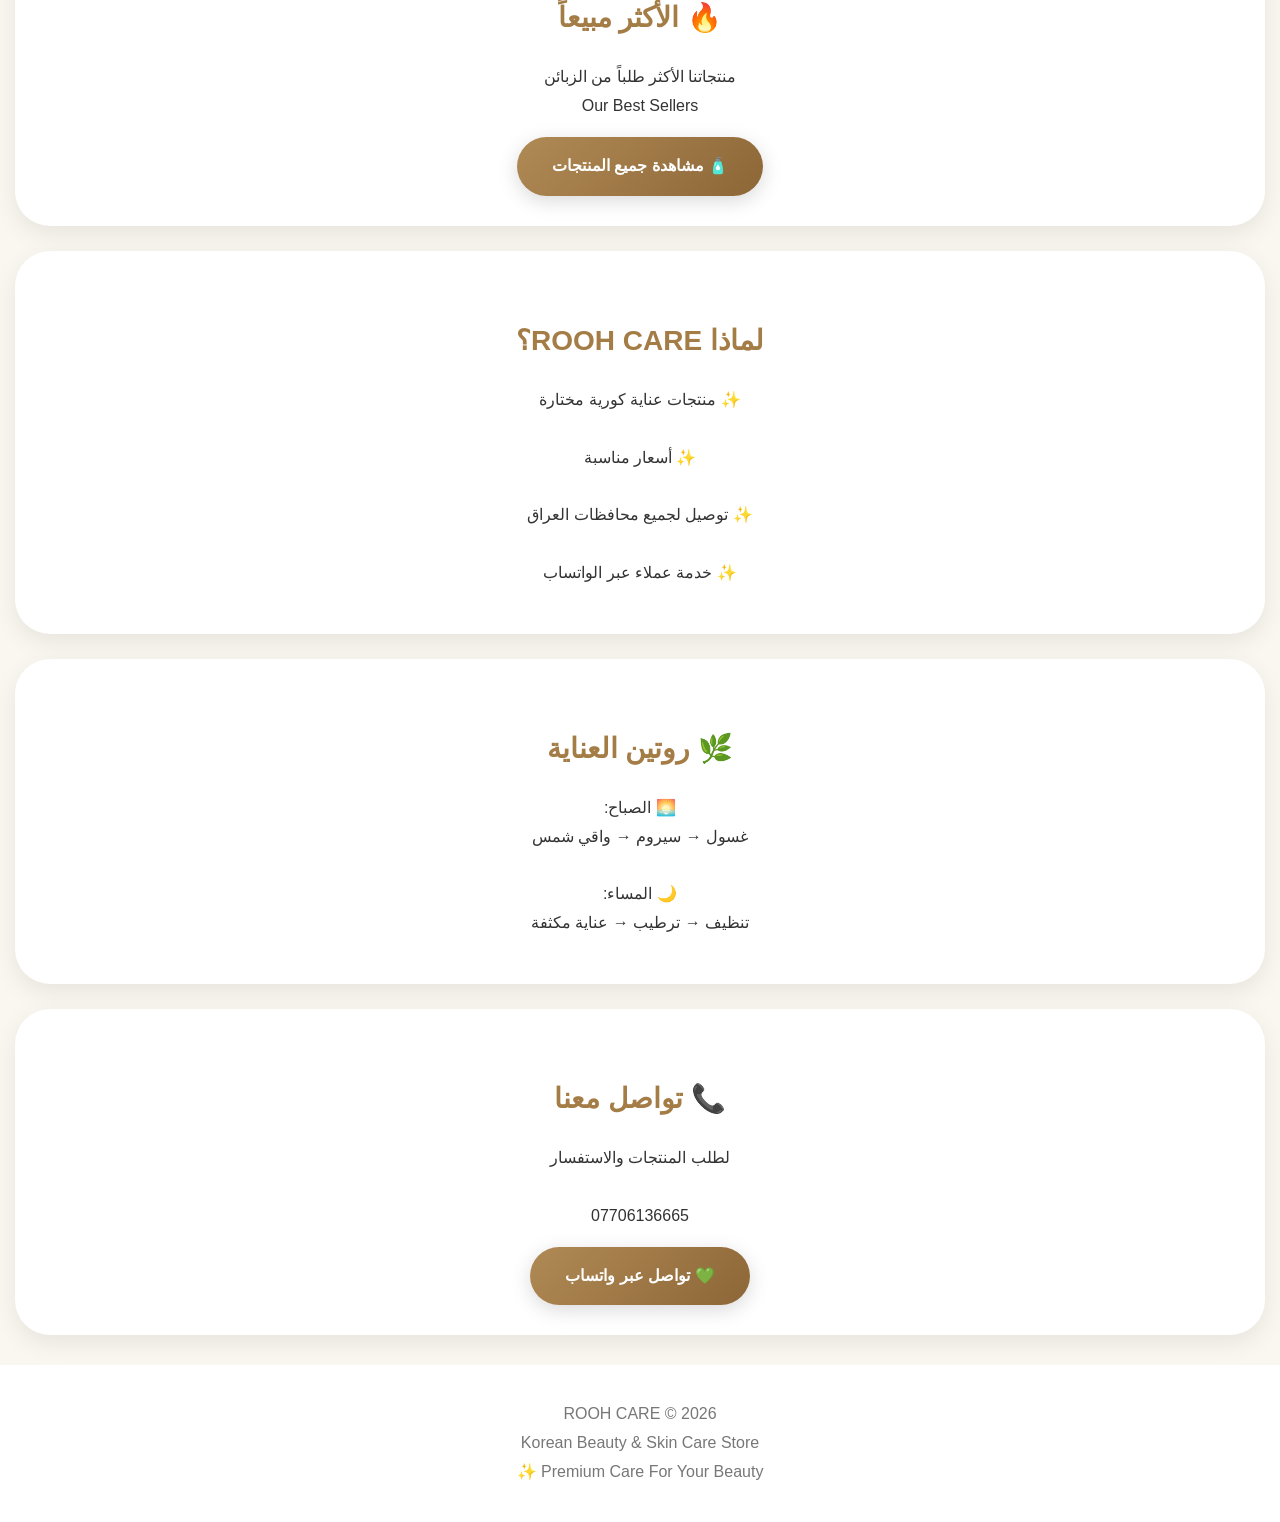
==== commit 0e1f99d7: "Rename index-new.html to index.html" ====
--- a/index.html
+++ b/index.html
@@ -7,457 +7,48 @@
 
 <meta name="viewport" content="width=device-width, initial-scale=1.0">
 
-<title>ROOH CARE | متجر العناية الكورية</title>
-
-
-<style>
-
-
-*{
-box-sizing:border-box;
-}
-
-
-body{
-
-margin:0;
-font-family:Arial, sans-serif;
-background:#faf7f1;
-color:#333;
-
-}
-
-
-
-/* Header */
-
-header{
-
-background:white;
-text-align:center;
-padding:25px 15px;
-
-}
-
-
-.logo img{
-
-width:190px;
-max-width:85%;
-
-}
-
-
-.banner{
-
-width:100%;
-height:300px;
-object-fit:cover;
-border-radius:30px;
-margin-top:20px;
-
-}
-
-
-
-.subtitle{
-
-font-size:18px;
-line-height:2;
-margin:20px 0;
-
-}
-
-
-
-
-
-/* Titles */
-
-.title{
-
-text-align:center;
-font-size:28px;
-color:#a47c45;
-margin:35px 0 20px;
-
-}
-
-
-
-
-
-/* Boxes */
-
-
-.info{
-
-background:white;
-
-margin:20px 15px;
-
-padding:30px;
-
-border-radius:30px;
-
-text-align:center;
-
-box-shadow:0 8px 25px rgba(0,0,0,.08);
-
-}
-
-
-
-.info p{
-
-line-height:2;
-
-font-size:17px;
-
-}
-
-
-
-
-
-/* Brand */
-
-.brand-box{
-
-background:linear-gradient(135deg,#fff,#f3e6d2);
-
-margin:25px 15px;
-
-padding:35px 20px;
-
-border-radius:30px;
-
-text-align:center;
-
-box-shadow:0 8px 25px rgba(0,0,0,.08);
-
-}
-
-
-.brand-box h2{
-
-color:#b08a55;
-
-font-size:32px;
-
-}
-
-
-
-
-
-/* Trust */
-
-
-.trust{
-
-display:flex;
-
-flex-wrap:wrap;
-
-justify-content:center;
-
-gap:15px;
-
-padding:20px;
-
-}
-
-
-
-.trust div{
-
-background:white;
-
-padding:20px;
-
-width:220px;
-
-border-radius:25px;
-
-text-align:center;
-
-box-shadow:0 5px 15px rgba(0,0,0,.08);
-
-}
-
-
-
-
-/* Categories */
-
-
-.category-list{
-
-display:flex;
-
-flex-wrap:wrap;
-
-justify-content:center;
-
-gap:15px;
-
-padding:15px;
-
-}
-
-
-
-.category-list div{
-
-background:white;
-
-padding:20px;
-
-width:150px;
-
-border-radius:25px;
-
-text-align:center;
-
-color:#a47c45;
-
-font-weight:bold;
-
-box-shadow:0 5px 15px rgba(0,0,0,.08);
-
-}
-
-
-
-
-
-/* Products */
-
-
-.products{
-
-display:flex;
-
-flex-wrap:wrap;
-
-justify-content:center;
-
-gap:25px;
-
-padding:20px;
-
-}
-
-
-
-.card{
-
-background:white;
-
-width:310px;
-
-padding:20px;
-
-border-radius:30px;
-
-text-align:center;
-
-box-shadow:0 8px 25px rgba(0,0,0,.1);
-
-transition:.3s;
-
-}
-
-
-
-.card:hover{
-
-transform:translateY(-5px);
-
-}
-
-
-
-.card img{
-
-width:100%;
-
-height:270px;
-
-object-fit:contain;
-
-border-radius:20px;
-
-}
-
-
-
-.card h2{
-
-font-size:20px;
-
-color:#a47c45;
-
-line-height:1.6;
-
-}
-
-
-
-.rating{
-
-color:#d59a2c;
-
-font-size:20px;
-
-}
-
-
-
-.available{
-
-color:green;
-
-font-weight:bold;
-
-}
-
-
-
-.price{
-
-font-size:24px;
-
-font-weight:bold;
-
-color:#b07b3c;
-
-margin:15px;
-
-}
-
-
-
-.order{
-
-display:inline-block;
-
-background:linear-gradient(135deg,#25D366,#128C7E);
-
-color:white;
-
-padding:15px 35px;
-
-border-radius:40px;
-
-text-decoration:none;
-
-font-weight:bold;
-
-box-shadow:0 5px 15px rgba(37,211,102,.3);
-
-}.whatsapp-float{
-
-position:fixed;
-
-bottom:25px;
-
-right:25px;
-
-width:62px;
-
-height:62px;
-
-background:#25D366;
-
-border-radius:50%;
-
-display:flex;
-
-align-items:center;
-
-justify-content:center;
-
-font-size:30px;
-
-color:white;
-
-text-decoration:none;
-
-box-shadow:0 5px 20px rgba(0,0,0,.3);
-
-z-index:9999;
-
-animation:pulse 2s infinite;
-
-}
-
-
-
-@keyframes pulse{
-
-50%{
-
-transform:scale(1.1);
-
-}
-
-}
-
-
-
-footer{
-
-text-align:center;
-
-padding:30px;
-
-color:#777;
-
-}
-
-
-
-
-
-@media(max-width:600px){
-
-
-.banner{
-
-height:220px;
-
-}
-
-
-.card{
-
-width:95%;
-
-}
-
-
-.title{
-
-font-size:24px;
-
-}
-
-
-}
-
-
-
-</style>
+<title>
+ROOH CARE | متجر العناية الكورية
+</title>
+
+
+<link rel="stylesheet" href="style.css">
 
 </head>
 
 
-
 <body>
 
 
+<!-- شريط التنقل -->
+
+<nav class="navbar">
+
+<a href="index.html">
+🏠 الرئيسية
+</a>
+
+
+<a href="products.html">
+🧴 المنتجات
+</a>
+
+
+<a href="#offers">
+🎁 العروض
+</a>
+
+
+<a href="https://wa.me/9647706136665" target="_blank">
+💬 واتساب
+</a>
+
+</nav>
+
+
+
+
+<!-- رأس الصفحة -->
 
 <header>
 
@@ -470,18 +61,44 @@
 
 
 
-<img class="banner" src="images/banner.png.jpg" alt="ROOH CARE">
-
-
-
-<div class="subtitle">
-
-
-عناية كورية أصلية لبشرة أكثر إشراقاً ✨
-
-<br>
-
-Authentic Korean Beauty Care
+<img class="banner" 
+src="images/banner.png.jpg"
+alt="ROOH CARE">
+
+
+<h1>
+
+ROOH CARE ✨
+
+</h1>
+
+
+<p>
+
+عناية كورية أصلية لبشرة أكثر إشراقاً
+
+<br>
+
+Premium Korean Beauty Care
+
+</p>
+
+
+</header>
+
+
+
+
+
+<!-- الثقة -->
+
+
+<section class="trust">
+
+
+<div>
+
+🚚
 
 <br>
 
@@ -490,59 +107,6 @@
 </div>
 
 
-</header>
-
-
-
-
-
-<section class="brand-box">
-
-
-<h2>
-
-ROOH CARE ✨
-
-</h2>
-
-
-<p>
-
-اكتشفي جمال بشرتك مع منتجات عناية مختارة بعناية
-
-<br>
-
-Premium Korean Beauty Products
-
-</p>
-
-
-</section>
-
-
-
-
-
-
-
-<section class="trust">
-
-
-<div>
-
-🚚
-
-<br>
-
-توصيل لجميع المحافظات
-
-<br>
-
-Iraq Delivery
-
-</div>
-
-
 
 <div>
 
@@ -552,12 +116,7 @@
 
 منتجات مختارة بعناية
 
-<br>
-
-Quality Care
-
-</div>
-
+</div>
 
 
 
@@ -569,36 +128,17 @@
 
 طلب سريع عبر واتساب
 
-<br>
-
-Fast Order
-
-</div>
-
-
-
-
-<div>
-
-🔒
-
-<br>
-
-خدمة موثوقة
-
-<br>
-
-Trusted Service
-
-</div>
-
-
-
-</section>
-
-
-
-
+</div>
+
+
+
+</section>
+
+
+
+
+
+<!-- التصنيفات -->
 
 
 <section>
@@ -606,13 +146,13 @@
 
 <h2 class="title">
 
-🛍️ تسوق حسب الفئة
-
-</h2>
-
-
-
-<div class="category-list">
+تسوق حسب الفئة
+
+</h2>
+
+
+
+<div class="categories">
 
 
 <div>
@@ -626,7 +166,6 @@
 </div>
 
 
-
 <div>
 
 💧
@@ -639,7 +178,6 @@
 
 
 
-
 <div>
 
 ✨
@@ -652,7 +190,6 @@
 
 
 
-
 <div>
 
 ☀️
@@ -665,7 +202,6 @@
 
 
 
-
 <div>
 
 💆
@@ -677,12 +213,13 @@
 </div>
 
 
-
-</div>
-
-
-</section>
-  <section class="info">
+</div>
+
+
+</section>
+<!-- العروض -->
+
+<section class="info" id="offers">
 
 
 <h2 class="title">
@@ -698,7 +235,7 @@
 
 <br>
 
-خصومات وباقات خاصة قريباً
+خصومات وباقات خاصة لعملائنا
 
 <br>
 
@@ -713,6 +250,9 @@
 
 
 
+<!-- الأكثر مبيعاً -->
+
+
 <section class="info">
 
 
@@ -725,7 +265,7 @@
 
 <p>
 
-منتجاتنا الأكثر طلباً من عملائنا
+منتجاتنا الأكثر طلباً من الزبائن
 
 <br>
 
@@ -734,387 +274,148 @@
 </p>
 
 
-</section>
-
-
-
-
-
-<h2 class="title">
-
-🧴 منتجات العناية بالبشرة
-
-</h2>
-
-
-
-<section class="products">
-
-
-
-
-
-<div class="card">
-
-
-<img src="images/charcoal.jpg.png" alt="DABO Charcoal Foam Cleanser">
-
-
-<h2>
-
-غسول دابو بالفحم
-
-<br>
-
-DABO Charcoal Foam Cleanser
-
-</h2>
-
-
-<div class="rating">
-
-⭐⭐⭐⭐⭐
-
-</div>
-
-
-<p class="available">
-
-متوفر الآن ✅
-
-</p>
-
-
-<p>
-
-تنظيف عميق للبشرة وتقليل الدهون والشوائب
-
-</p>
-
-
-<div class="price">
-
-12,000 IQD
-
-</div>
-
-
-
-<a class="order" 
-
-href="https://wa.me/9647706136665?text=السلام عليكم ROOH CARE%0Aأرغب بطلب DABO Charcoal Foam Cleanser%0Aالسعر: 12000 دينار"
+
+<a class="main-btn" href="products.html">
+
+🧴 مشاهدة جميع المنتجات
+
+</a>
+
+
+</section>
+
+
+
+
+
+
+<!-- لماذا ROOH CARE -->
+
+
+<section class="info">
+
+
+<h2 class="title">
+
+لماذا ROOH CARE؟
+
+</h2>
+
+
+
+<p>
+
+✨ منتجات عناية كورية مختارة
+
+<br><br>
+
+✨ أسعار مناسبة
+
+<br><br>
+
+✨ توصيل لجميع محافظات العراق
+
+<br><br>
+
+✨ خدمة عملاء عبر الواتساب
+
+</p>
+
+
+</section>
+
+
+
+
+
+
+<!-- روتين العناية -->
+
+
+<section class="info">
+
+
+<h2 class="title">
+
+🌿 روتين العناية
+
+</h2>
+
+
+<p>
+
+
+🌅 الصباح:
+
+<br>
+
+غسول → سيروم → واقي شمس
+
+
+<br><br>
+
+
+🌙 المساء:
+
+<br>
+
+تنظيف → ترطيب → عناية مكثفة
+
+
+</p>
+
+
+</section>
+
+
+
+
+
+<!-- التواصل -->
+
+
+<section class="info">
+
+
+<h2 class="title">
+
+📞 تواصل معنا
+
+</h2>
+
+
+<p>
+
+لطلب المنتجات والاستفسار
+
+<br><br>
+
+07706136665
+
+</p>
+
+
+
+<a class="main-btn"
+
+href="https://wa.me/9647706136665"
 
 target="_blank">
 
-🟢 اطلب الآن
-
-</a>
-
-
-
-</div>
-
-
-
-
-
-
-
-<div class="card">
-
-
-<img src="images/snail.jpg.png" alt="DABO Black Snail Foam Cleanser">
-
-
-<h2>
-
-غسول دابو الحلزون الأسود
-
-<br>
-
-DABO Black Snail Foam Cleanser
-
-</h2>
-
-
-<div class="rating">
-
-⭐⭐⭐⭐⭐
-
-</div>
-
-
-<p class="available">
-
-متوفر الآن ✅
-
-</p>
-
-
-<p>
-
-تنظيف لطيف وعناية يومية للبشرة
-
-</p>
-
-
-<div class="price">
-
-12,000 IQD
-
-</div>
-
-
-
-<a class="order" 
-
-href="https://wa.me/9647706136665?text=السلام عليكم ROOH CARE%0Aأرغب بطلب DABO Black Snail Foam Cleanser%0Aالسعر: 12000 دينار"
+💚 تواصل عبر واتساب
+
+</a>
+
+
+</section>
+<!-- زر واتساب عائم -->
+
+<a class="whatsapp-float"
+
+href="https://wa.me/9647706136665"
 
 target="_blank">
 
-🟢 اطلب الآن
-
-</a>
-
-
-
-</div>
-
-
-
-
-
-
-
-<div class="card">
-
-
-<img src="images/hyaluronic.jpg.png" alt="DABO Hyaluronic Acid Foam Cleanser">
-
-
-<h2>
-
-غسول دابو بالهيالورونيك
-
-<br>
-
-DABO Hyaluronic Acid Foam Cleanser
-
-</h2>
-
-
-<div class="rating">
-
-⭐⭐⭐⭐⭐
-
-</div>
-
-
-<p class="available">
-
-متوفر الآن ✅
-
-</p>
-
-
-<p>
-
-تنظيف عميق مع دعم ترطيب البشرة
-
-</p>
-
-
-<div class="price">
-
-12,000 IQD
-
-</div>
-
-
-
-<a class="order" 
-
-href="https://wa.me/9647706136665?text=السلام عليكم ROOH CARE%0Aأرغب بطلب DABO Hyaluronic Acid Foam Cleanser%0Aالسعر: 12000 دينار"
-
-target="_blank">
-
-🟢 اطلب الآن
-
-</a>
-
-
-
-</div>
-
-
-
-</section>
-  <section class="info">
-
-
-<h2 class="title">
-
-🎁 باقات ROOH CARE
-
-</h2>
-
-
-<p>
-
-✨ باقة تنظيف البشرة
-
-<br>
-
-غسول + تونر + ترطيب
-
-<br><br>
-
-💧 باقة الترطيب والعناية اليومية
-
-<br>
-
-منتجات مختارة لبشرة أكثر نضارة
-
-<br><br>
-
-🌸 باقات كاملة قادمة قريباً
-
-</p>
-
-
-</section>
-
-
-
-
-
-
-<section class="info">
-
-
-<h2 class="title">
-
-🌿 روتين العناية
-
-</h2>
-
-
-<p>
-
-🌅 روتين الصباح:
-
-<br>
-
-غسول → تونر → سيروم → واقي شمس
-
-<br><br>
-
-🌙 روتين المساء:
-
-<br>
-
-تنظيف → ترطيب → عناية مكثفة
-
-<br><br>
-
-ROOH CARE Beauty Routine ✨
-
-</p>
-
-
-</section>
-
-
-
-
-
-
-<section class="info">
-
-
-<h2 class="title">
-
-⭐ آراء الزبائن
-
-</h2>
-
-
-<p>
-
-⭐⭐⭐⭐⭐
-
-<br>
-
-منتجات رائعة وجودة ممتازة
-
-</p>
-
-
-
-<p>
-
-⭐⭐⭐⭐⭐
-
-<br>
-
-توصيل سريع وتعامل مميز
-
-</p>
-
-
-
-<p>
-
-⭐⭐⭐⭐⭐
-
-<br>
-
-تجربة جميلة مع ROOH CARE
-
-</p>
-
-
-</section>
-
-
-
-
-
-
-<section class="info">
-
-
-<h2 class="title">
-
-🚚 التوصيل
-
-</h2>
-
-
-<p>
-
-نوفر التوصيل لجميع محافظات العراق
-
-<br>
-
-Delivery Available All Over Iraq
-
-<br><br>
-
-📱 WhatsApp:
-
-<br>
-
-07706136665
-
-</p>
-
-
-</section>
-  <a class="whatsapp-float" 
-href="https://wa.me/9647706136665"
-target="_blank">
-
 💚
 
 </a>
@@ -1123,8 +424,12 @@
 
 
 
+<!-- تذييل الصفحة -->
+
+
 <footer>
 
+
 ROOH CARE © 2026
 
 <br>
@@ -1133,14 +438,21 @@
 
 <br>
 
-Made with care ✨
+Premium Care For Your Beauty ✨
+
 
 </footer>
 
 
 
 
+
+<!-- ملف الجافاسكربت -->
+
+<script src="script.js"></script>
+
+
+
 </body>
 
 </html>
-  
--- a/style.css
+++ b/style.css
@@ -0,0 +1,612 @@
+*{
+
+box-sizing:border-box;
+
+}
+
+
+body{
+
+margin:0;
+
+font-family:Tahoma, Arial, sans-serif;
+
+background:#faf7f1;
+
+color:#333;
+
+line-height:1.8;
+
+}
+
+
+
+/* شريط التنقل */
+
+.navbar{
+
+background:white;
+
+display:flex;
+
+justify-content:center;
+
+align-items:center;
+
+gap:15px;
+
+flex-wrap:wrap;
+
+padding:15px;
+
+position:sticky;
+
+top:0;
+
+z-index:1000;
+
+box-shadow:0 5px 20px rgba(0,0,0,.08);
+
+}
+
+
+
+.navbar a{
+
+text-decoration:none;
+
+color:#a47c45;
+
+background:#faf7f1;
+
+padding:10px 22px;
+
+border-radius:30px;
+
+font-weight:bold;
+
+transition:.3s;
+
+}
+
+
+
+.navbar a:hover{
+
+background:#a47c45;
+
+color:white;
+
+}
+
+
+
+
+
+/* رأس الصفحة */
+
+
+header{
+
+text-align:center;
+
+background:white;
+
+padding:25px 15px;
+
+}
+
+
+
+.logo img{
+
+width:190px;
+
+max-width:85%;
+
+}
+
+
+
+.banner{
+
+width:100%;
+
+max-width:1200px;
+
+height:300px;
+
+object-fit:cover;
+
+border-radius:35px;
+
+margin-top:20px;
+
+}
+
+
+
+header h1{
+
+color:#b08a55;
+
+font-size:36px;
+
+margin:20px 0 5px;
+
+}
+
+
+
+header p{
+
+font-size:18px;
+
+}
+
+
+
+
+
+/* العناوين */
+
+
+.title{
+
+text-align:center;
+
+font-size:28px;
+
+color:#a47c45;
+
+margin:35px 0 20px;
+
+}
+
+
+
+
+
+/* صناديق المعلومات */
+
+
+.info{
+
+background:white;
+
+margin:25px 15px;
+
+padding:30px;
+
+border-radius:35px;
+
+text-align:center;
+
+box-shadow:0 8px 25px rgba(0,0,0,.08);
+
+}
+
+
+
+
+
+/* الثقة */
+
+
+.trust{
+
+display:flex;
+
+justify-content:center;
+
+flex-wrap:wrap;
+
+gap:20px;
+
+padding:25px;
+
+}
+
+
+
+.trust div{
+
+background:white;
+
+width:230px;
+
+padding:25px;
+
+border-radius:30px;
+
+text-align:center;
+
+box-shadow:0 5px 20px rgba(0,0,0,.08);
+
+color:#a47c45;
+
+font-weight:bold;
+
+}
+
+
+
+
+
+/* التصنيفات */
+
+
+.categories{
+
+display:flex;
+
+justify-content:center;
+
+flex-wrap:wrap;
+
+gap:15px;
+
+padding:20px;
+
+}
+
+
+
+.categories div{
+
+background:white;
+
+width:150px;
+
+padding:20px;
+
+border-radius:25px;
+
+text-align:center;
+
+color:#a47c45;
+
+font-weight:bold;
+
+box-shadow:0 5px 15px rgba(0,0,0,.08);
+
+transition:.3s;
+
+}
+
+
+
+.categories div:hover{
+
+transform:translateY(-5px);
+
+}
+
+
+/* بطاقات المنتجات */
+
+
+.products{
+
+display:flex;
+
+justify-content:center;
+
+flex-wrap:wrap;
+
+gap:25px;
+
+padding:25px;
+
+}
+
+
+
+.card{
+
+background:white;
+
+width:310px;
+
+padding:20px;
+
+border-radius:30px;
+
+text-align:center;
+
+box-shadow:0 8px 25px rgba(0,0,0,.1);
+
+transition:.3s;
+
+}
+
+
+
+.card:hover{
+
+transform:translateY(-8px);
+
+}
+
+
+
+.card img{
+
+width:100%;
+
+height:280px;
+
+object-fit:contain;
+
+border-radius:20px;
+
+}
+
+
+
+.card h2{
+
+font-size:21px;
+
+color:#a47c45;
+
+line-height:1.7;
+
+}
+
+
+
+.rating{
+
+color:#d59a2c;
+
+font-size:20px;
+
+}
+
+
+
+.available{
+
+color:#1b9b45;
+
+font-weight:bold;
+
+}
+
+
+
+.price{
+
+font-size:24px;
+
+font-weight:bold;
+
+color:#b07b3c;
+
+margin:15px;
+
+}
+
+
+
+
+
+/* الأزرار */
+
+
+.main-btn{
+
+display:inline-block;
+
+background:linear-gradient(135deg,#b08a55,#8d6637);
+
+color:white;
+
+padding:15px 35px;
+
+border-radius:40px;
+
+text-decoration:none;
+
+font-weight:bold;
+
+box-shadow:0 5px 20px rgba(0,0,0,.15);
+
+transition:.3s;
+
+}
+
+
+
+.main-btn:hover{
+
+transform:translateY(-3px);
+
+}
+
+
+
+
+
+.order{
+
+display:inline-block;
+
+background:linear-gradient(135deg,#25D366,#128C7E);
+
+color:white;
+
+padding:15px 35px;
+
+border-radius:40px;
+
+text-decoration:none;
+
+font-weight:bold;
+
+}
+
+
+
+.order:hover{
+
+opacity:.9;
+
+}
+
+
+
+
+
+/* واتساب عائم */
+
+
+.whatsapp-float{
+
+position:fixed;
+
+bottom:25px;
+
+right:25px;
+
+width:65px;
+
+height:65px;
+
+background:#25D366;
+
+border-radius:50%;
+
+display:flex;
+
+align-items:center;
+
+justify-content:center;
+
+font-size:32px;
+
+color:white;
+
+text-decoration:none;
+
+box-shadow:0 8px 25px rgba(0,0,0,.3);
+
+z-index:9999;
+
+animation:pulse 2s infinite;
+
+}
+
+
+
+@keyframes pulse{
+
+
+50%{
+
+transform:scale(1.1);
+
+}
+
+
+}
+
+
+
+
+
+/* الفوتر */
+
+
+footer{
+
+text-align:center;
+
+background:white;
+
+padding:35px 15px;
+
+margin-top:30px;
+
+color:#777;
+
+}
+
+
+
+
+/* الهاتف */
+
+
+@media(max-width:600px){
+
+
+.navbar a{
+
+padding:8px 15px;
+
+font-size:14px;
+
+}
+
+
+
+.banner{
+
+height:220px;
+
+border-radius:25px;
+
+}
+
+
+
+header h1{
+
+font-size:28px;
+
+}
+
+
+
+.title{
+
+font-size:24px;
+
+}
+
+
+
+.card{
+
+width:95%;
+
+}
+
+
+
+.categories div{
+
+width:130px;
+
+}
+
+
+
+.whatsapp-float{
+
+width:58px;
+
+height:58px;
+
+font-size:28px;
+
+right:18px;
+
+bottom:18px;
+
+}
+
+
+}
